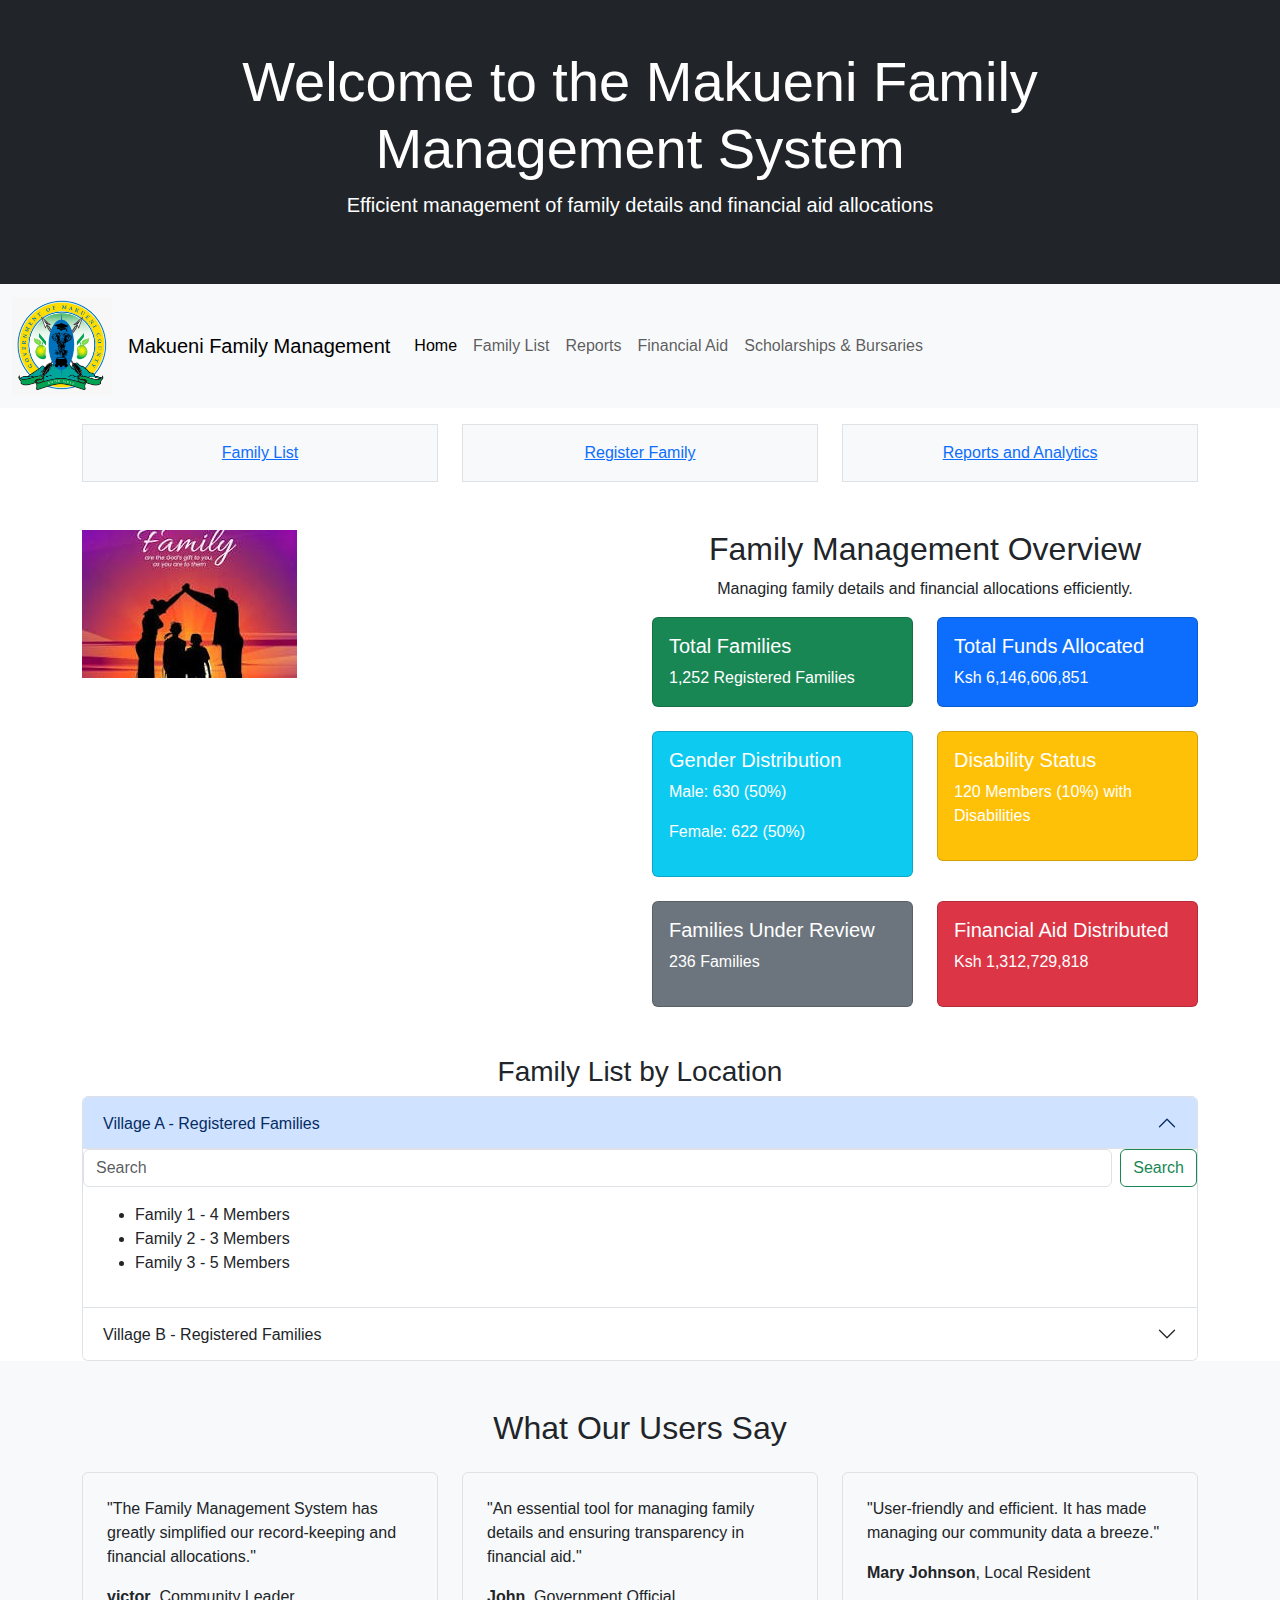
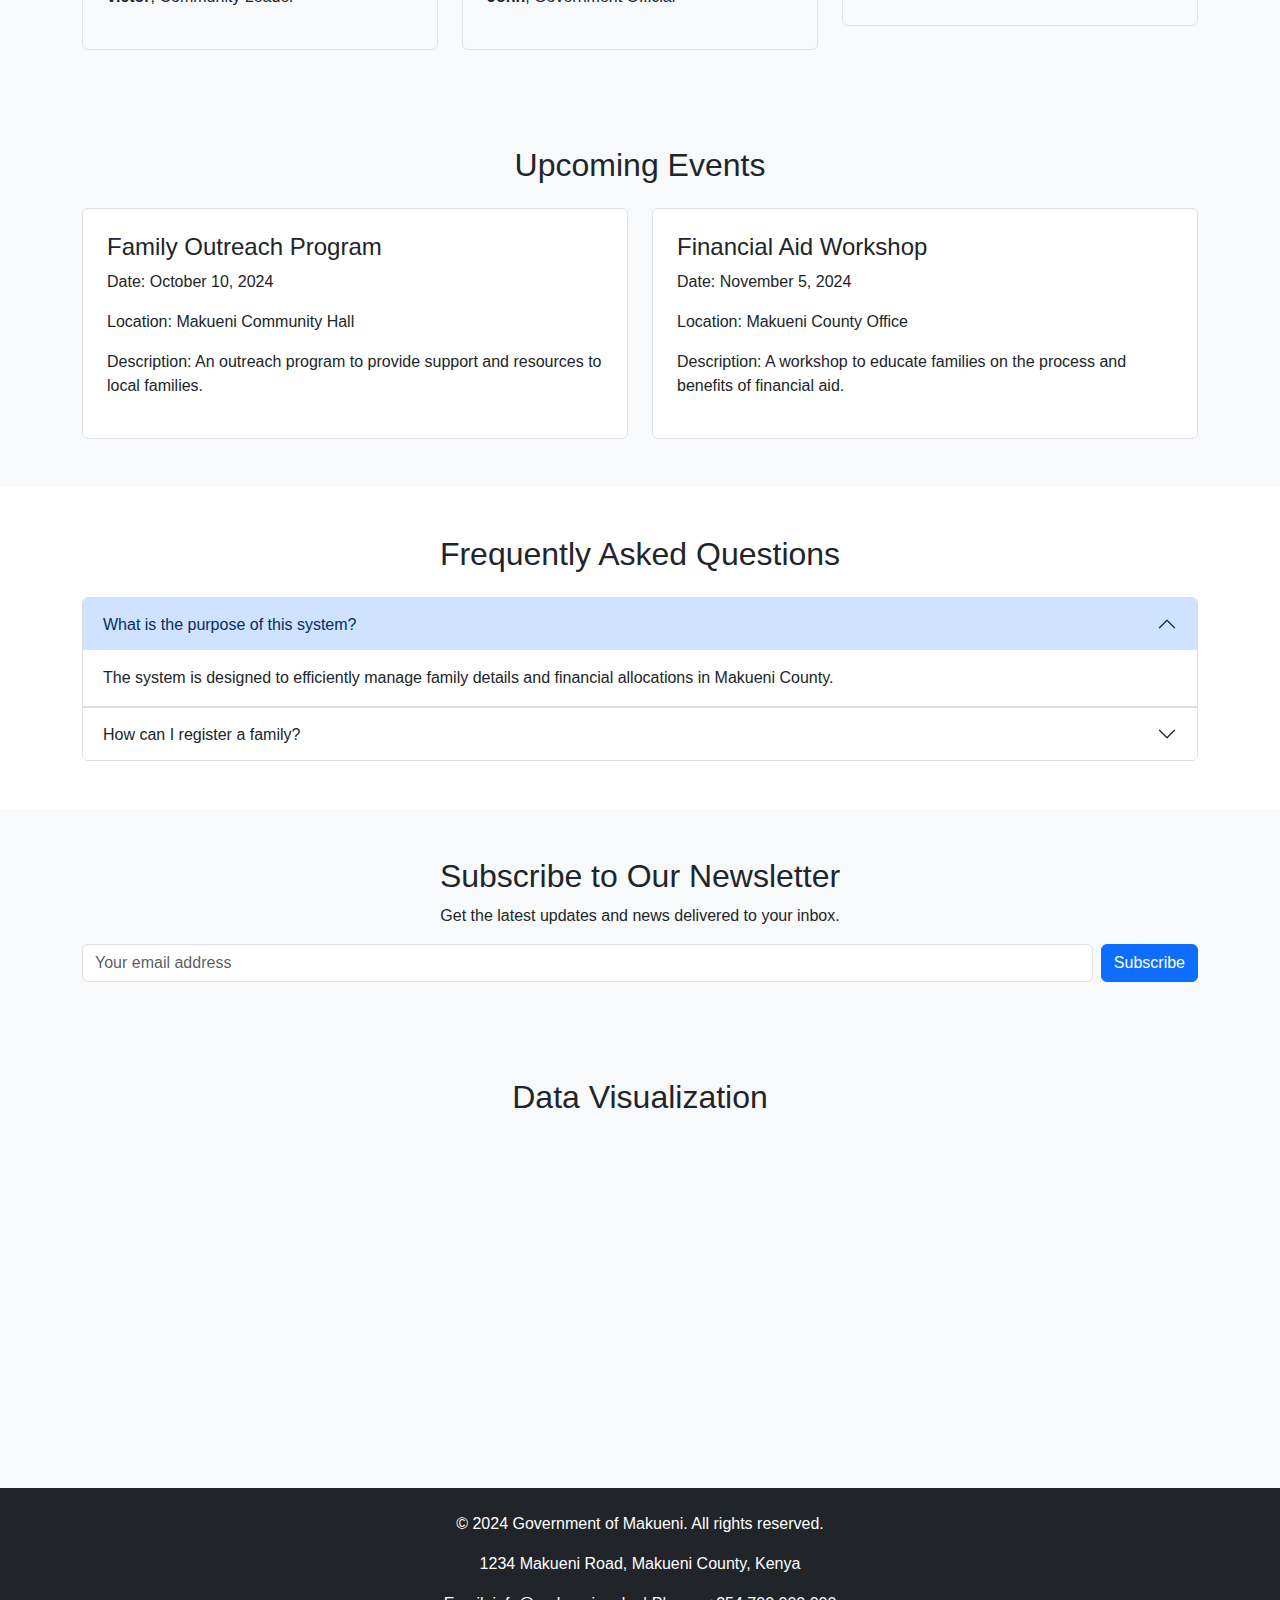
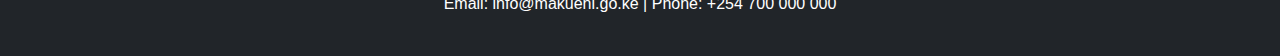
==== index.html @ 9d925bc2 "Add files via upload" ====
<!doctype html>
<html lang="en">
<head>
    <meta charset="UTF-8">
    <title>Government of Makueni - Family Management System</title>
    <meta name="viewport" content="width=device-width, initial-scale=1.0">
    <meta name="author" content="Government of Makueni">
    <meta name="keywords" content="family management, financial status, Makueni government, gender, disability">
    <link rel="shortcut icon" href="images/favicon.ico" type="image/vnd.microsoft.icon">    
    <link href="https://cdn.jsdelivr.net/npm/bootstrap@5.1.3/dist/css/bootstrap.min.css" rel="stylesheet">    
    <script src="https://cdn.jsdelivr.net/npm/bootstrap@5.1.3/dist/js/bootstrap.bundle.min.js"></script>
    <link rel="stylesheet" href="css/style.css">
</head>
<body>

<div id="app">
    <!-- Hero Section -->
    <section class="hero bg-dark text-white text-center py-5" style="background-image: url('imgs/hero-bg.jpg'); background-size: cover; background-position: center;">
        <div class="container">
            <h1 class="display-4">Welcome to the Makueni Family Management System</h1>
            <p class="lead">Efficient management of family details and financial aid allocations</p>
        </div>
    </section>

    <!-- Navbar -->
    <nav class="navbar navbar-expand-lg navbar-light bg-light">
        <div class="container-fluid">
            <a class="navbar-brand" href="#">
                <img src="imgs/government.jpeg" width="100" height="" alt="">
            </a>
            <a class="navbar-brand" href="#">Makueni Family Management</a>
            <button class="navbar-toggler" type="button" data-bs-toggle="collapse" data-bs-target="#navbarNav" aria-controls="navbarNav" aria-expanded="false" aria-label="Toggle navigation">
                <span class="navbar-toggler-icon"></span>
            </button>
            <div class="collapse navbar-collapse" id="navbarNav">
                <ul class="navbar-nav">
                    <li class="nav-item">
                        <a class="nav-link active" href="#">Home</a>
                    </li>
                    <li class="nav-item">
                        <a class="nav-link" href="#">Family List</a>
                    </li>
                    <li class="nav-item">
                        <a class="nav-link" href="#">Reports</a>
                    </li>
                    <li class="nav-item">
                        <a class="nav-link" href="#">Financial Aid</a>
                    </li>
                    <li class="nav-item">
                        <a class="nav-link" href="Bursaries.html">Scholarships & Bursaries</a>
                    </li>
                    
                </ul>
            </div>
        </div>
    </nav>

    <!-- Main Content -->
    <div class="container mt-3">
        <div class="row text-center">
            <div class="col-md-4">
                <div class="p-3 border bg-light">
                    <a href="family-list.html">Family List</a>
                </div>
            </div>
            <div class="col-md-4">
                <div class="p-3 border bg-light">
                    <a href="add-family.html">Register Family</a>
                </div>
            </div>
            <div class="col-md-4">
                <div class="p-3 border bg-light">
                    <a href="reports.html">Reports and Analytics</a>
                </div>
            </div>
        </div>
    </div>

    <!-- Family Stats Section -->
    <section class="mt-5">
        <div class="container" data-aos="fade-up">
            <div class="row content">
                <div class="col-lg-6" data-aos="fade-right">
                    <img src="imgs/family.jpeg" class="img-fluid" alt="Family Management">
                </div>
                <div class="col-lg-6 pt-4 pt-lg-0" data-aos="fade-left">
                    <h2 class="text-center">Family Management Overview</h2>
                    <p class="text-center">Managing family details and financial allocations efficiently.</p>
                  
                    <div class="row">
                        <div class="col-md-6">
                            <div class="card bg-success text-white">
                                <div class="card-body">
                                    <h5 class="card-title">Total Families</h5>
                                    <p class="card-text">1,252 Registered Families</p>
                                </div>
                            </div>
                        </div>
                        <div class="col-md-6">
                            <div class="card bg-primary text-white">
                                <div class="card-body">
                                    <h5 class="card-title">Total Funds Allocated</h5>
                                    <p class="card-text">Ksh 6,146,606,851</p>
                                </div>
                            </div>
                        </div>
                  
                        <!-- Gender Distribution -->
                        <div class="col-md-6 mt-4">
                            <div class="card bg-info text-white">
                                <div class="card-body">
                                    <h5 class="card-title">Gender Distribution</h5>
                                    <p>Male: 630 (50%)</p>
                                    <p>Female: 622 (50%)</p>
                                </div>
                            </div>
                        </div>

                        <!-- Disability Status -->
                        <div class="col-md-6 mt-4">
                            <div class="card bg-warning text-white">
                                <div class="card-body">
                                    <h5 class="card-title">Disability Status</h5>
                                    <p>120 Members (10%) with Disabilities</p>
                                </div>
                            </div>
                        </div>

                        <!-- Financial Aid Summary -->
                        <div class="col-md-6 mt-4">
                            <div class="card bg-secondary text-white">
                                <div class="card-body">
                                    <h5 class="card-title">Families Under Review</h5>
                                    <p>236 Families</p>
                                </div>
                            </div>
                        </div>

                        <div class="col-md-6 mt-4">
                            <div class="card bg-danger text-white">
                                <div class="card-body">
                                    <h5 class="card-title">Financial Aid Distributed</h5>
                                    <p>Ksh 1,312,729,818</p>
                                </div>
                            </div>
                        </div>
                    </div>

                </div>
            </div>
        </div>
    </section>

    <!-- Location-Specific Family Divisions -->
    <section class="mt-5">
        <div class="container">
            <h3 class="text-center">Family List by Location</h3>
            <div class="accordion" id="familyLocations">
                <div class="accordion-item">
                    <h2 class="accordion-header" id="village1">
                        <button class="accordion-button" type="button" data-bs-toggle="collapse" data-bs-target="#collapseVillage1" aria-expanded="true" aria-controls="collapseVillage1">
                            Village A - Registered Families
                        </button>
                    </h2>
                    <form class="d-flex">
                        <input class="form-control me-2" type="search" placeholder="Search" aria-label="Search">
                        <button class="btn btn-outline-success" type="submit">Search</button>
                    </form>
                    <div id="collapseVillage1" class="accordion-collapse collapse show" aria-labelledby="village1" data-bs-parent="#familyLocations">
                        <div class="accordion-body">
                            <ul>
                                <li>Family 1 - 4 Members</li>
                                <li>Family 2 - 3 Members</li>
                                <li>Family 3 - 5 Members</li>
                            </ul>
                        </div>
                    </div>
                </div>
                <div class="accordion-item">
                    <h2 class="accordion-header" id="village2">
                        <button class="accordion-button collapsed" type="button" data-bs-toggle="collapse" data-bs-target="#collapseVillage2" aria-expanded="false" aria-controls="collapseVillage2">
                            Village B - Registered Families
                        </button>
                    </h2>
                    <div id="collapseVillage2" class="accordion-collapse collapse" aria-labelledby="village2" data-bs-parent="#familyLocations">
                        <div class="accordion-body">
                            <ul>
                                <li>Family 4 - 6 Members</li>
                                <li>Family 5 - 3 Members</li>
                                <li>Family 6 - 4 Members</li>
                            </ul>
                        </div>
                    </div>
                </div>
                <!-- More locations can be added similarly -->
            </div>
        </div>
    </section>

    <!-- Testimonials Section -->
    <section class="testimonials bg-light py-5">
        <div class="container">
            <h2 class="text-center">What Our Users Say</h2>
            <div class="row mt-4">
                <div class="col-md-4">
                    <div class="testimonial p-4 border rounded">
                        <p>"The Family Management System has greatly simplified our record-keeping and financial allocations."</p>
                        <p><strong>victor</strong>, Community Leader</p>
                    </div>
                </div>
                <div class="col-md-4">
                    <div class="testimonial p-4 border rounded">
                        <p>"An essential tool for managing family details and ensuring transparency in financial aid."</p>
                        <p><strong>John</strong>, Government Official</p>
                    </div>
                </div>
                <div class="col-md-4">
                    <div class="testimonial p-4 border rounded">
                        <p>"User-friendly and efficient. It has made managing our community data a breeze."</p>
                        <p><strong>Mary Johnson</strong>, Local Resident</p>
                    </div>
                </div>
            </div>
        </div>
    </section>

    <!-- Upcoming Events Section -->
    <section class="events bg-light py-5">
        <div class="container">
            <h2 class="text-center">Upcoming Events</h2>
            <div class="row mt-4">
                <div class="col-md-6">
                    <div class="event p-4 border rounded">
                        <h4>Family Outreach Program</h4>
                        <p>Date: October 10, 2024</p>
                        <p>Location: Makueni Community Hall</p>
                        <p>Description: An outreach program to provide support and resources to local families.</p>
                    </div>
                </div>
                <div class="col-md-6">
                    <div class="event p-4 border rounded">
                        <h4>Financial Aid Workshop</h4>
                        <p>Date: November 5, 2024</p>
                        <p>Location: Makueni County Office</p>
                        <p>Description: A workshop to educate families on the process and benefits of financial aid.</p>
                    </div>
                </div>
            </div>
        </div>
    </section>

    

    <!-- FAQs Section -->
    <section class="faqs py-5">
        <div class="container">
            <h2 class="text-center">Frequently Asked Questions</h2>
            <div class="accordion mt-4" id="faqsAccordion">
                <div class="accordion-item">
                    <h2 class="accordion-header" id="faq1">
                        <button class="accordion-button" type="button" data-bs-toggle="collapse" data-bs-target="#collapseFaq1" aria-expanded="true" aria-controls="collapseFaq1">
                            What is the purpose of this system?
                        </button>
                    </h2>
                    <div id="collapseFaq1" class="accordion-collapse collapse show" aria-labelledby="faq1" data-bs-parent="#faqsAccordion">
                        <div class="accordion-body">
                            The system is designed to efficiently manage family details and financial allocations in Makueni County.
                        </div>
                    </div>
                </div>
                <div class="accordion-item">
                    <h2 class="accordion-header" id="faq2">
                        <button class="accordion-button collapsed" type="button" data-bs-toggle="collapse" data-bs-target="#collapseFaq2" aria-expanded="false" aria-controls="collapseFaq2">
                            How can I register a family?
                        </button>
                    </h2>
                    <div id="collapseFaq2" class="accordion-collapse collapse" aria-labelledby="faq2" data-bs-parent="#faqsAccordion">
                        <div class="accordion-body">
                            You can register a family by filling out the registration form available on the "Register Family" page.
                        </div>
                    </div>
                </div>
                <!-- More FAQs can be added similarly -->
            </div>
        </div>
    </section>

    <!-- Newsletter Subscription Section -->
    <section class="newsletter bg-light py-5">
        <div class="container text-center">
            <h2>Subscribe to Our Newsletter</h2>
            <p>Get the latest updates and news delivered to your inbox.</p>
            <form class="d-flex justify-content-center mt-3">
                <input type="email" class="form-control me-2" placeholder="Your email address" required>
                <button class="btn btn-primary" type="submit">Subscribe</button>
            </form>
        </div>
    </section>

    <!-- Data Visualization Section -->
    <section class="data-visualization py-5">
        <div class="container">
            <h2 class="text-center">Data Visualization</h2>
            <div class="row mt-4">
                <div class="col-md-6">
                    <div id="chart1" style="height: 300px;"></div>
                    <!-- Insert a chart here using Chart.js or another library -->
                </div>
                <div class="col-md-6">
                    <div id="chart2" style="height: 300px;"></div>
                    <!-- Insert a chart here using Chart.js or another library -->
                </div>
            </div>
        </div>
    </section>
</div>

<!-- Footer -->
<footer class="bg-dark text-white text-center py-4">
    <div class="container">
        <p>&copy; 2024 Government of Makueni. All rights reserved.</p>
        <p>1234 Makueni Road, Makueni County, Kenya</p>
        <p>Email: info@makueni.go.ke | Phone: +254 700 000 000</p>
    </div>
</footer>

</body>
</html>
---- css/style.css ----
/* Add all your styles here */
/* Global Styles */
body {
    font-family: Arial, sans-serif;
}

/* Hero Section */
.hero {
    color: white;
    padding: 5rem 0;
}

/* Testimonials Section */
.testimonial {
    background: #f8f9fa;
    border: 1px solid #ddd;
}

/* Upcoming Events Section */
.events .event {
    background: #fff;
    border: 1px solid #ddd;
}

/* FAQs Section */
.faqs .accordion-item {
    border: 1px solid #ddd;
}

/* Newsletter Subscription Section */
.newsletter {
    background: #f8f9fa;
    padding: 2rem 0;
}

/* Data Visualization Section */
.data-visualization {
    background: #f8f9fa;
    padding: 2rem 0;
}


        .chart-container {
            position: relative;
            height: 300px;
            width: 100%;
        }
        .chart-container .chart {
            height: 100%;
            width: 100%;
        }
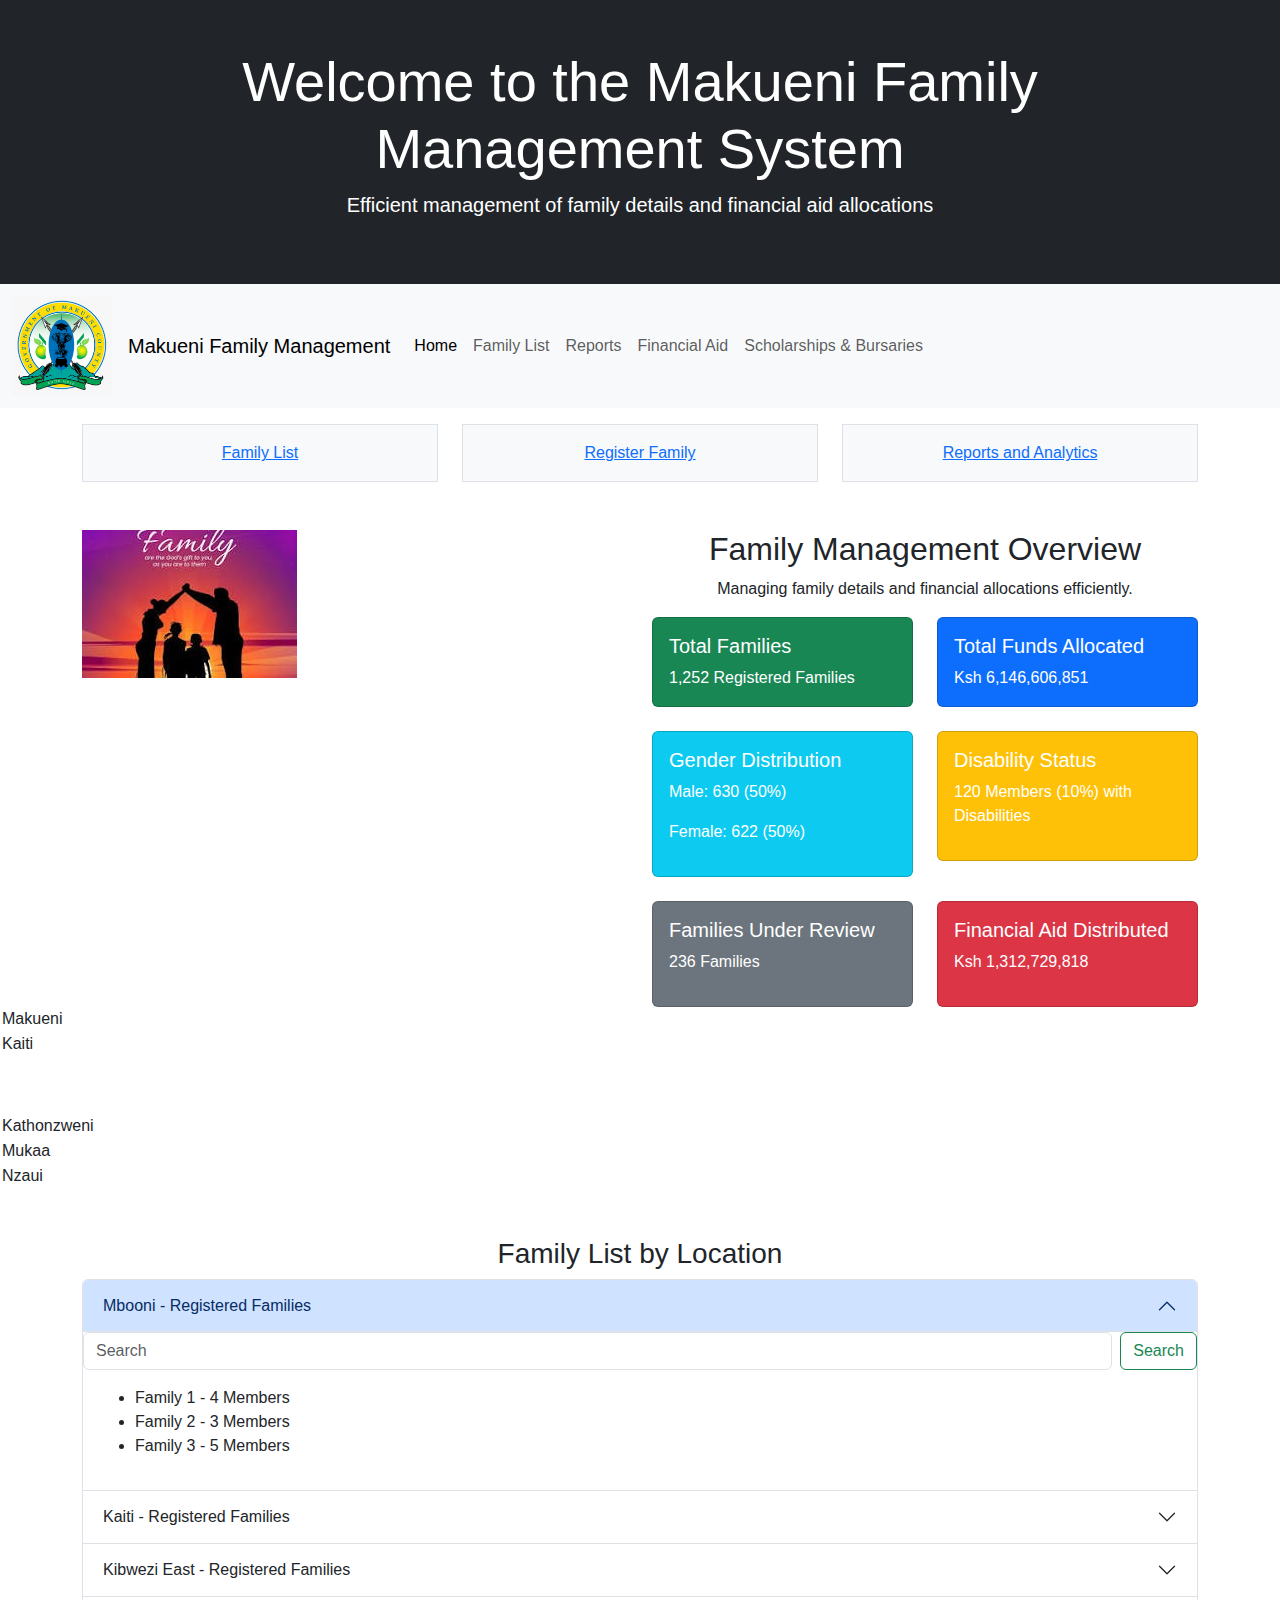
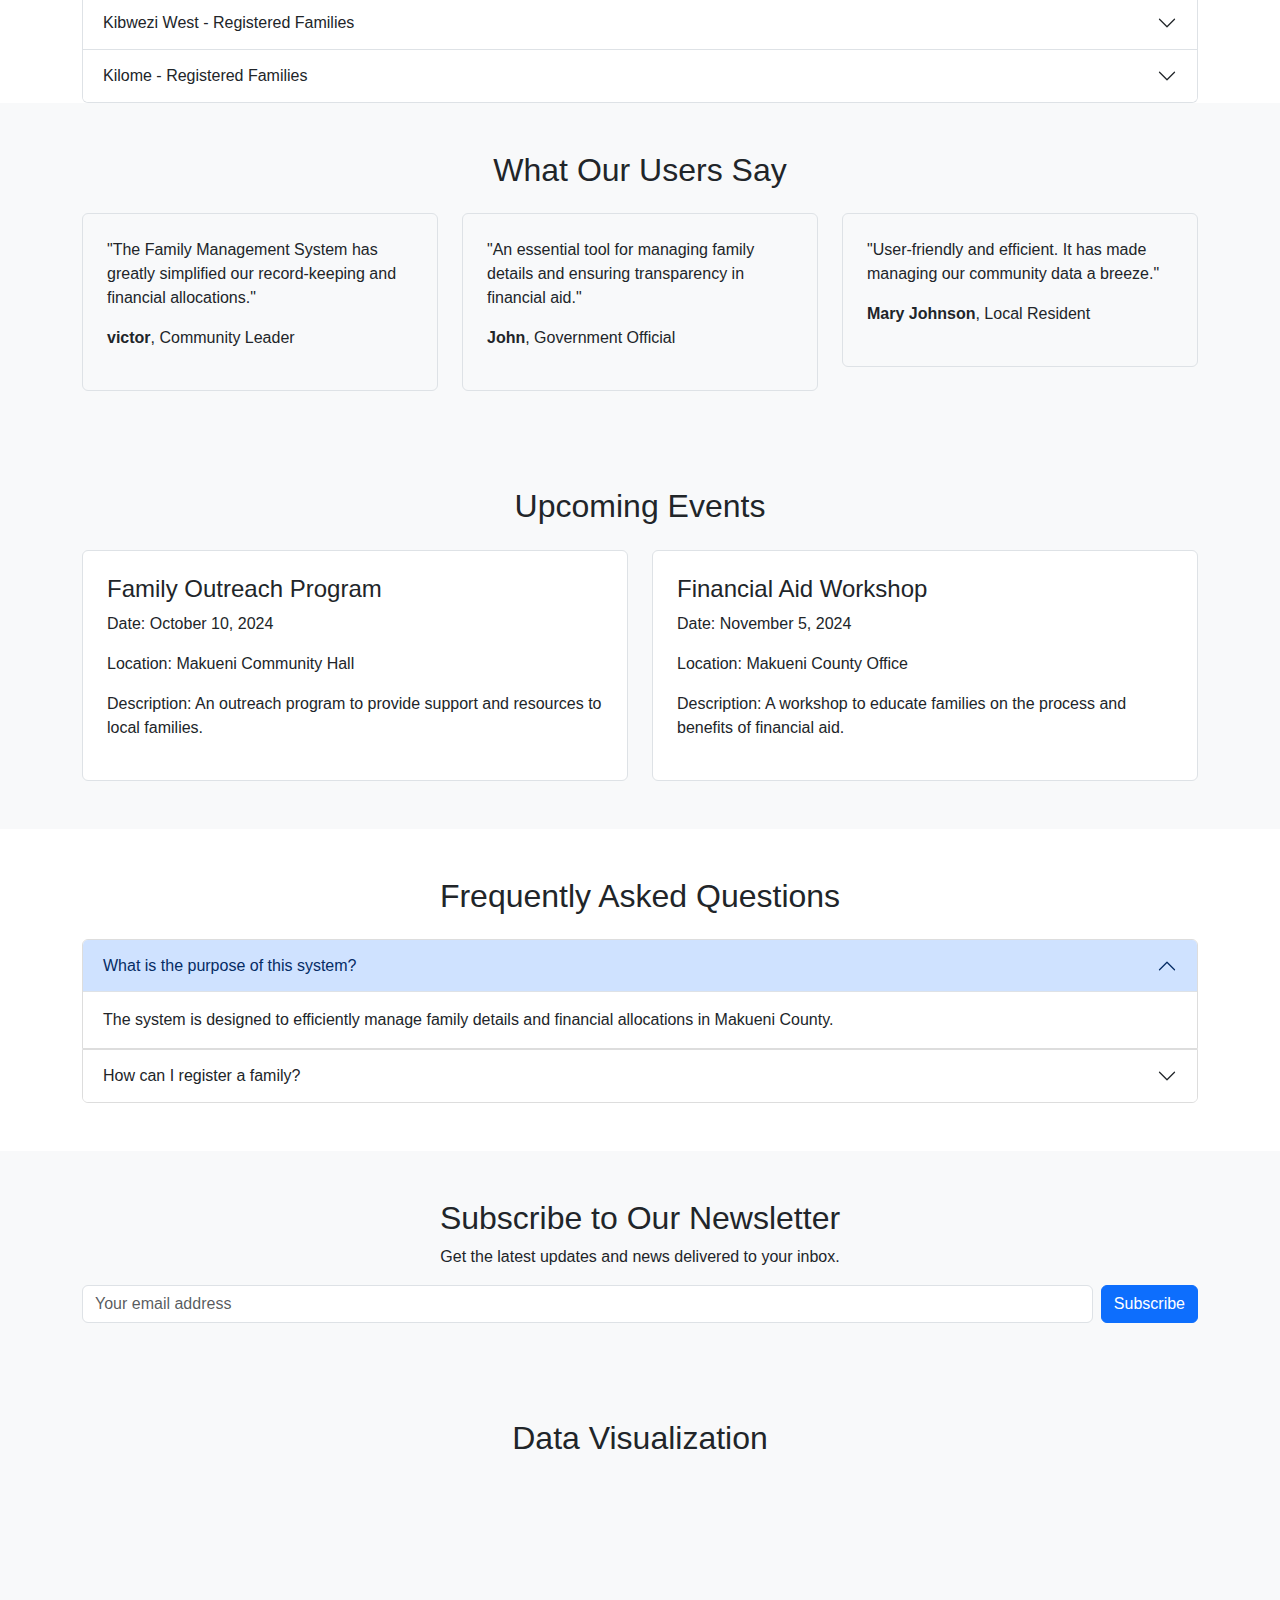
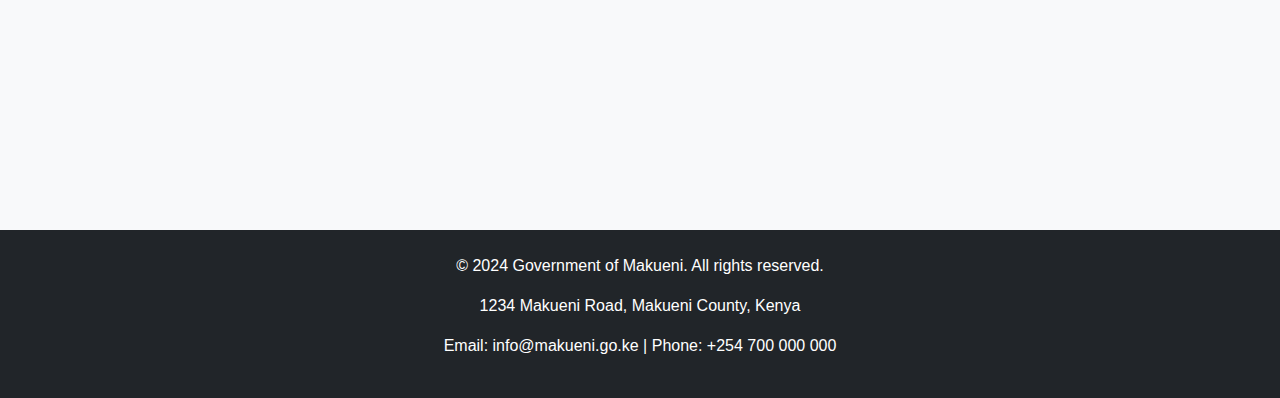
==== commit e17ab369: "Update index.html" ====
--- a/index.html
+++ b/index.html
@@ -150,6 +150,15 @@
             </div>
         </div>
     </section>
+    <option>Makueni</option>
+                            
+                            <option>Kaiti</option>
+                            <option></option>
+                            <option></option>
+                            <option></option>
+                            <option>Kathonzweni</option>
+                            <option>Mukaa</option>
+                            <option>Nzaui</option>
 
     <!-- Location-Specific Family Divisions -->
     <section class="mt-5">
@@ -159,7 +168,7 @@
                 <div class="accordion-item">
                     <h2 class="accordion-header" id="village1">
                         <button class="accordion-button" type="button" data-bs-toggle="collapse" data-bs-target="#collapseVillage1" aria-expanded="true" aria-controls="collapseVillage1">
-                            Village A - Registered Families
+                            Mbooni - Registered Families
                         </button>
                     </h2>
                     <form class="d-flex">
@@ -179,7 +188,7 @@
                 <div class="accordion-item">
                     <h2 class="accordion-header" id="village2">
                         <button class="accordion-button collapsed" type="button" data-bs-toggle="collapse" data-bs-target="#collapseVillage2" aria-expanded="false" aria-controls="collapseVillage2">
-                            Village B - Registered Families
+                            Kaiti - Registered Families
                         </button>
                     </h2>
                     <div id="collapseVillage2" class="accordion-collapse collapse" aria-labelledby="village2" data-bs-parent="#familyLocations">
@@ -193,6 +202,54 @@
                     </div>
                 </div>
                 <!-- More locations can be added similarly -->
+                 <div class="accordion-item">
+                    <h2 class="accordion-header" id="village2">
+                        <button class="accordion-button collapsed" type="button" data-bs-toggle="collapse" data-bs-target="#collapseVillage2" aria-expanded="false" aria-controls="collapseVillage2">
+                            Kibwezi East - Registered Families
+                        </button>
+                    </h2>
+                    <div id="collapseVillage2" class="accordion-collapse collapse" aria-labelledby="village2" data-bs-parent="#familyLocations">
+                        <div class="accordion-body">
+                            <ul>
+                                <li>Family 4 - 6 Members</li>
+                                <li>Family 5 - 3 Members</li>
+                                <li>Family 6 - 4 Members</li>
+                            </ul>
+                        </div>
+                    </div>
+                </div>
+                 <div class="accordion-item">
+                    <h2 class="accordion-header" id="village2">
+                        <button class="accordion-button collapsed" type="button" data-bs-toggle="collapse" data-bs-target="#collapseVillage2" aria-expanded="false" aria-controls="collapseVillage2">
+                            Kibwezi West - Registered Families
+                        </button>
+                    </h2>
+                    <div id="collapseVillage2" class="accordion-collapse collapse" aria-labelledby="village2" data-bs-parent="#familyLocations">
+                        <div class="accordion-body">
+                            <ul>
+                                <li>Family 4 - 6 Members</li>
+                                <li>Family 5 - 3 Members</li>
+                                <li>Family 6 - 4 Members</li>
+                            </ul>
+                        </div>
+                    </div>
+                </div>
+                 <div class="accordion-item">
+                    <h2 class="accordion-header" id="village2">
+                        <button class="accordion-button collapsed" type="button" data-bs-toggle="collapse" data-bs-target="#collapseVillage2" aria-expanded="false" aria-controls="collapseVillage2">
+                            Kilome - Registered Families
+                        </button>
+                    </h2>
+                    <div id="collapseVillage2" class="accordion-collapse collapse" aria-labelledby="village2" data-bs-parent="#familyLocations">
+                        <div class="accordion-body">
+                            <ul>
+                                <li>Family 4 - 6 Members</li>
+                                <li>Family 5 - 3 Members</li>
+                                <li>Family 6 - 4 Members</li>
+                            </ul>
+                        </div>
+                    </div>
+                </div>
             </div>
         </div>
     </section>
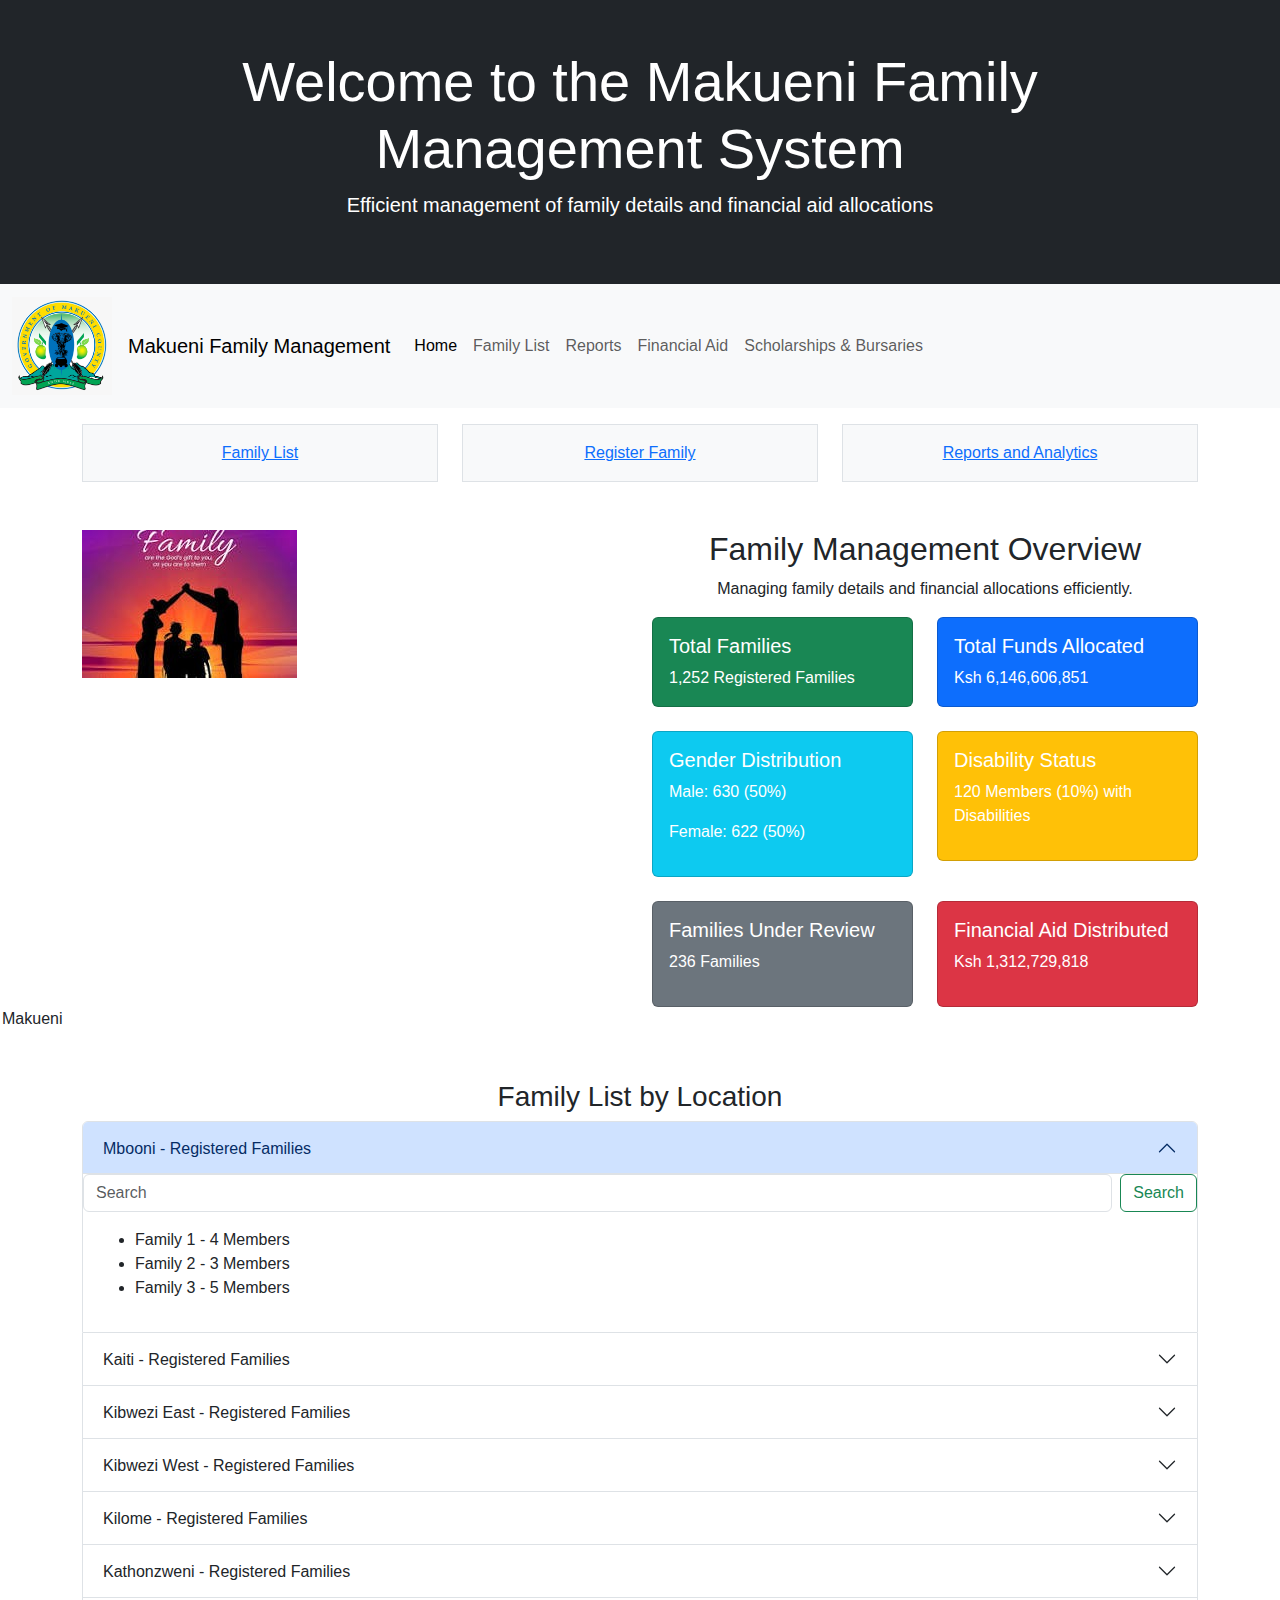
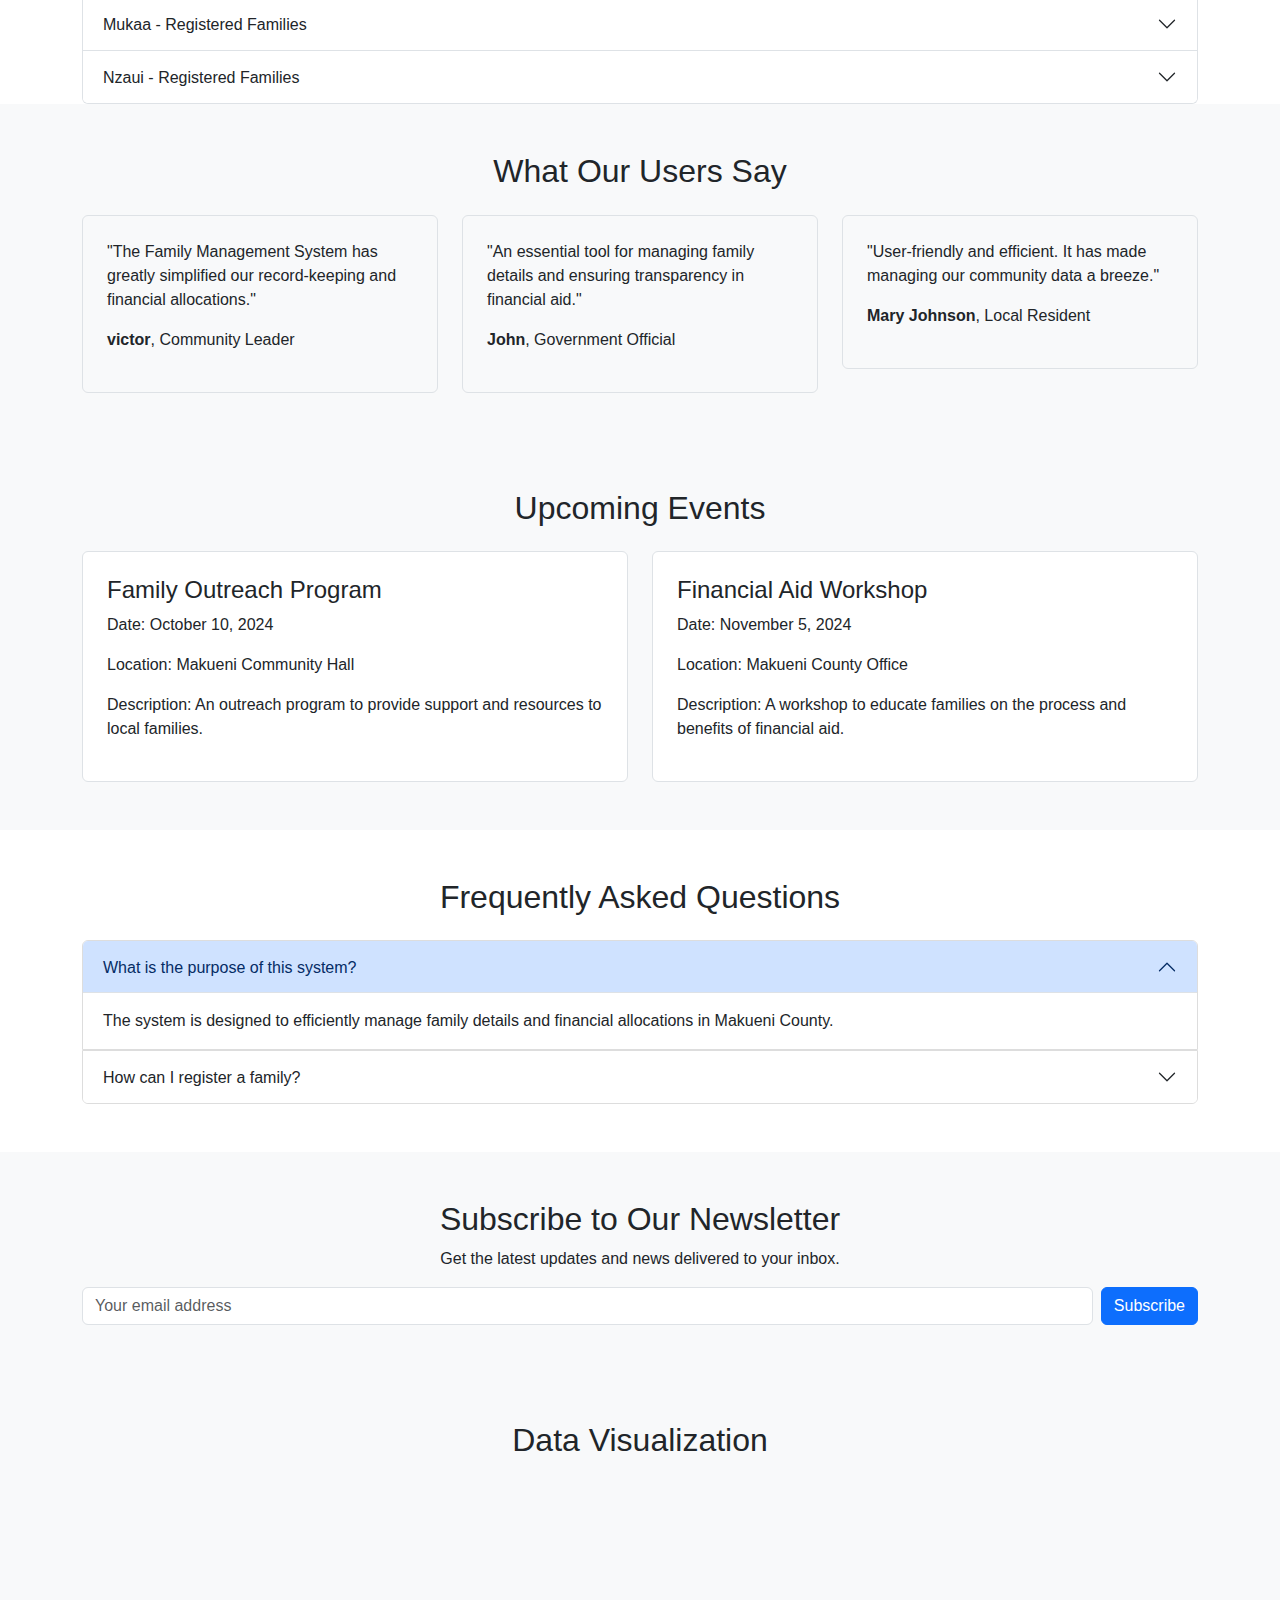
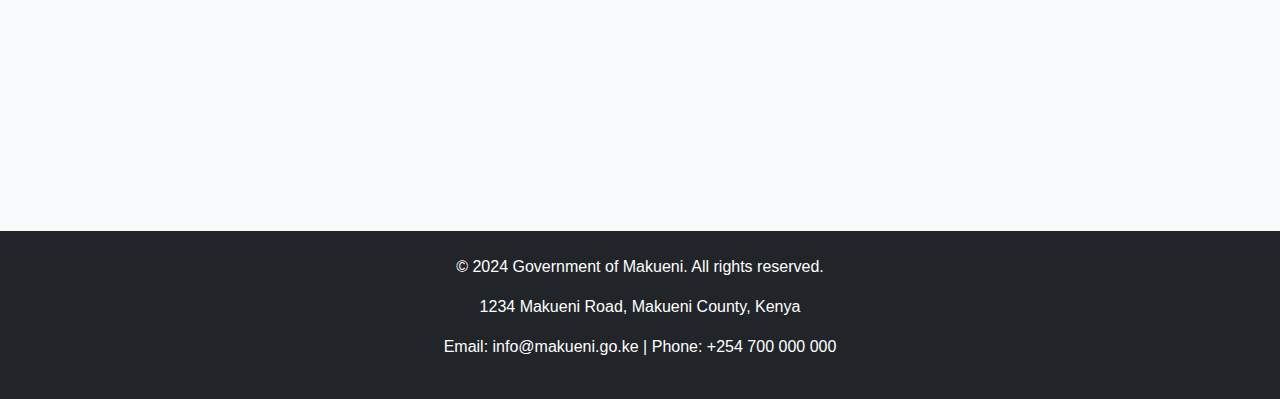
==== commit 331bcc97: "Update index.html" ====
--- a/index.html
+++ b/index.html
@@ -152,13 +152,7 @@
     </section>
     <option>Makueni</option>
                             
-                            <option>Kaiti</option>
-                            <option></option>
-                            <option></option>
-                            <option></option>
-                            <option>Kathonzweni</option>
-                            <option>Mukaa</option>
-                            <option>Nzaui</option>
+                          
 
     <!-- Location-Specific Family Divisions -->
     <section class="mt-5">
@@ -238,6 +232,54 @@
                     <h2 class="accordion-header" id="village2">
                         <button class="accordion-button collapsed" type="button" data-bs-toggle="collapse" data-bs-target="#collapseVillage2" aria-expanded="false" aria-controls="collapseVillage2">
                             Kilome - Registered Families
+                        </button>
+                    </h2>
+                    <div id="collapseVillage2" class="accordion-collapse collapse" aria-labelledby="village2" data-bs-parent="#familyLocations">
+                        <div class="accordion-body">
+                            <ul>
+                                <li>Family 4 - 6 Members</li>
+                                <li>Family 5 - 3 Members</li>
+                                <li>Family 6 - 4 Members</li>
+                            </ul>
+                        </div>
+                    </div>
+                </div>
+                <div class="accordion-item">
+                    <h2 class="accordion-header" id="village2">
+                        <button class="accordion-button collapsed" type="button" data-bs-toggle="collapse" data-bs-target="#collapseVillage2" aria-expanded="false" aria-controls="collapseVillage2">
+                            Kathonzweni - Registered Families
+                        </button>
+                    </h2>
+                    <div id="collapseVillage2" class="accordion-collapse collapse" aria-labelledby="village2" data-bs-parent="#familyLocations">
+                        <div class="accordion-body">
+                            <ul>
+                                <li>Family 4 - 6 Members</li>
+                                <li>Family 5 - 3 Members</li>
+                                <li>Family 6 - 4 Members</li>
+                            </ul>
+                        </div>
+                    </div>
+                </div>
+                <div class="accordion-item">
+                    <h2 class="accordion-header" id="village2">
+                        <button class="accordion-button collapsed" type="button" data-bs-toggle="collapse" data-bs-target="#collapseVillage2" aria-expanded="false" aria-controls="collapseVillage2">
+                            Mukaa - Registered Families
+                        </button>
+                    </h2>
+                    <div id="collapseVillage2" class="accordion-collapse collapse" aria-labelledby="village2" data-bs-parent="#familyLocations">
+                        <div class="accordion-body">
+                            <ul>
+                                <li>Family 4 - 6 Members</li>
+                                <li>Family 5 - 3 Members</li>
+                                <li>Family 6 - 4 Members</li>
+                            </ul>
+                        </div>
+                    </div>
+                </div>
+                <div class="accordion-item">
+                    <h2 class="accordion-header" id="village2">
+                        <button class="accordion-button collapsed" type="button" data-bs-toggle="collapse" data-bs-target="#collapseVillage2" aria-expanded="false" aria-controls="collapseVillage2">
+                            Nzaui - Registered Families
                         </button>
                     </h2>
                     <div id="collapseVillage2" class="accordion-collapse collapse" aria-labelledby="village2" data-bs-parent="#familyLocations">
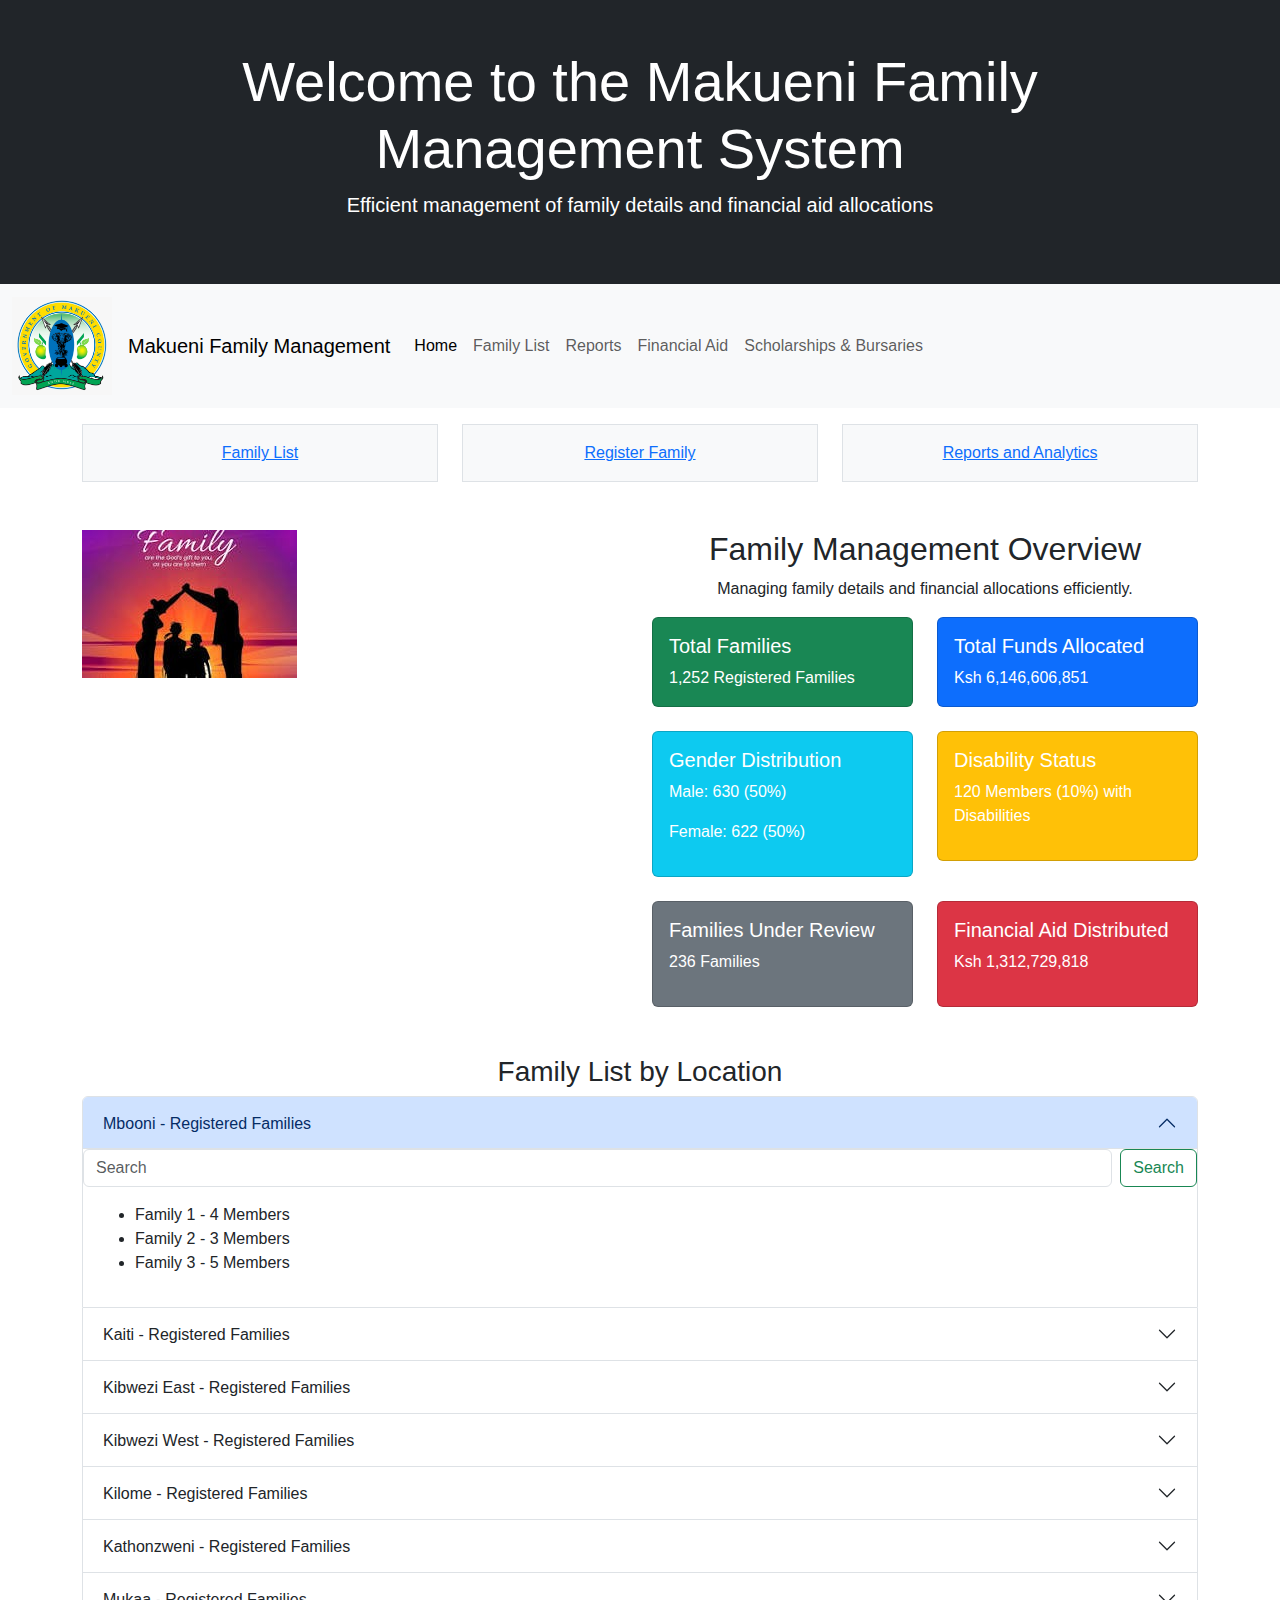
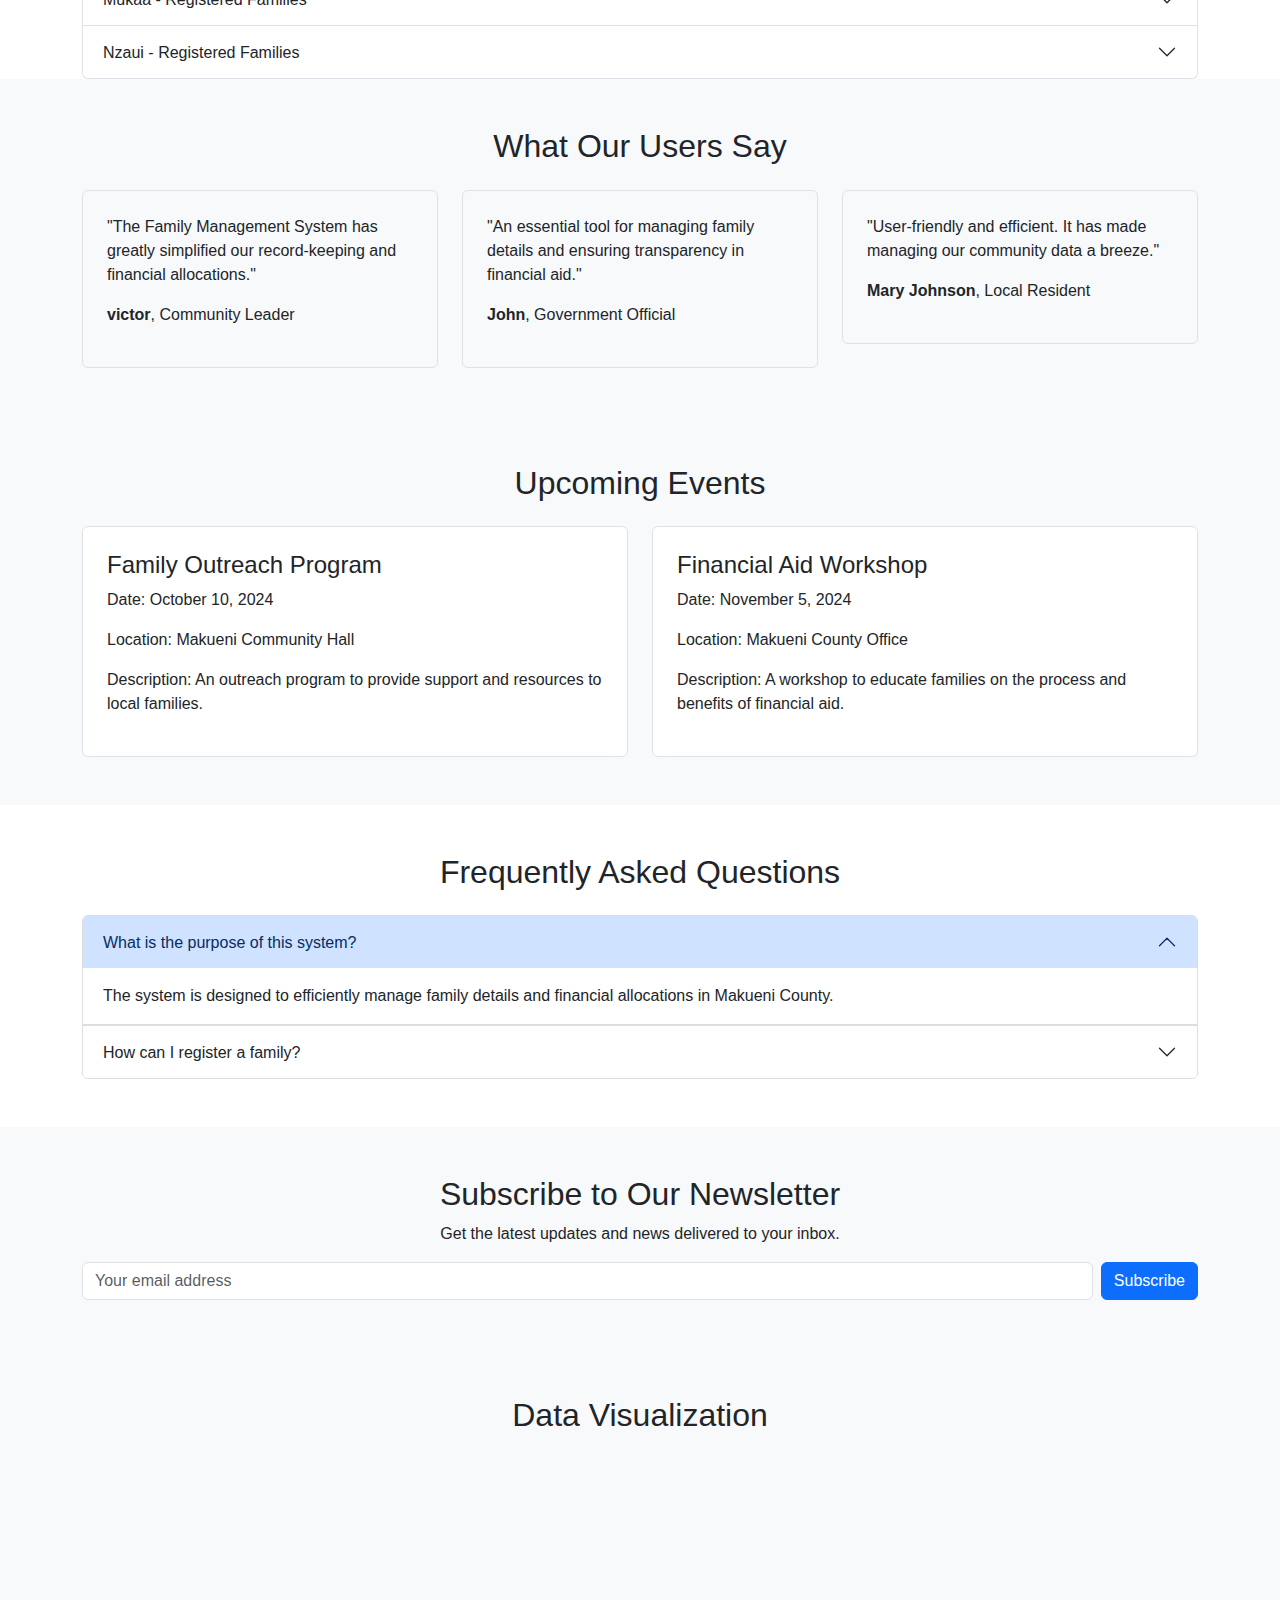
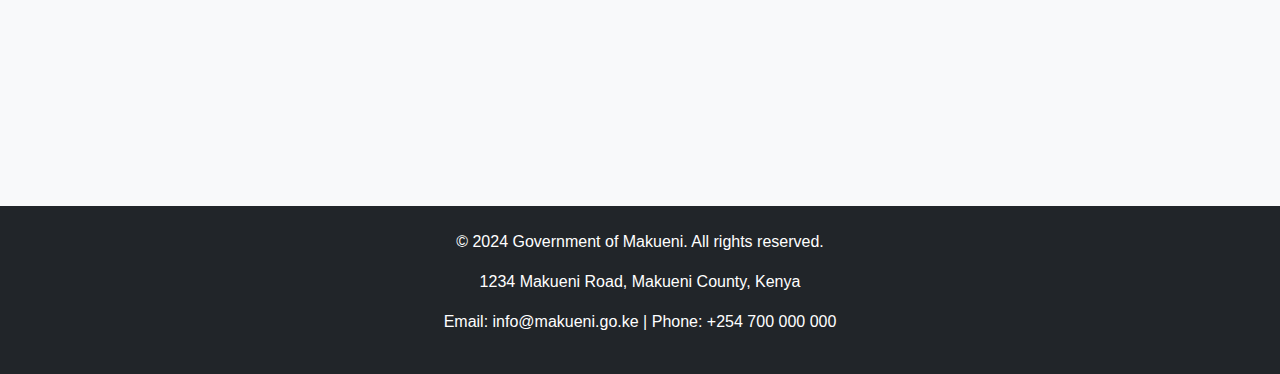
==== commit ccd8137f: "Update index.html" ====
--- a/index.html
+++ b/index.html
@@ -150,7 +150,7 @@
             </div>
         </div>
     </section>
-    <option>Makueni</option>
+   
                             
                           
 
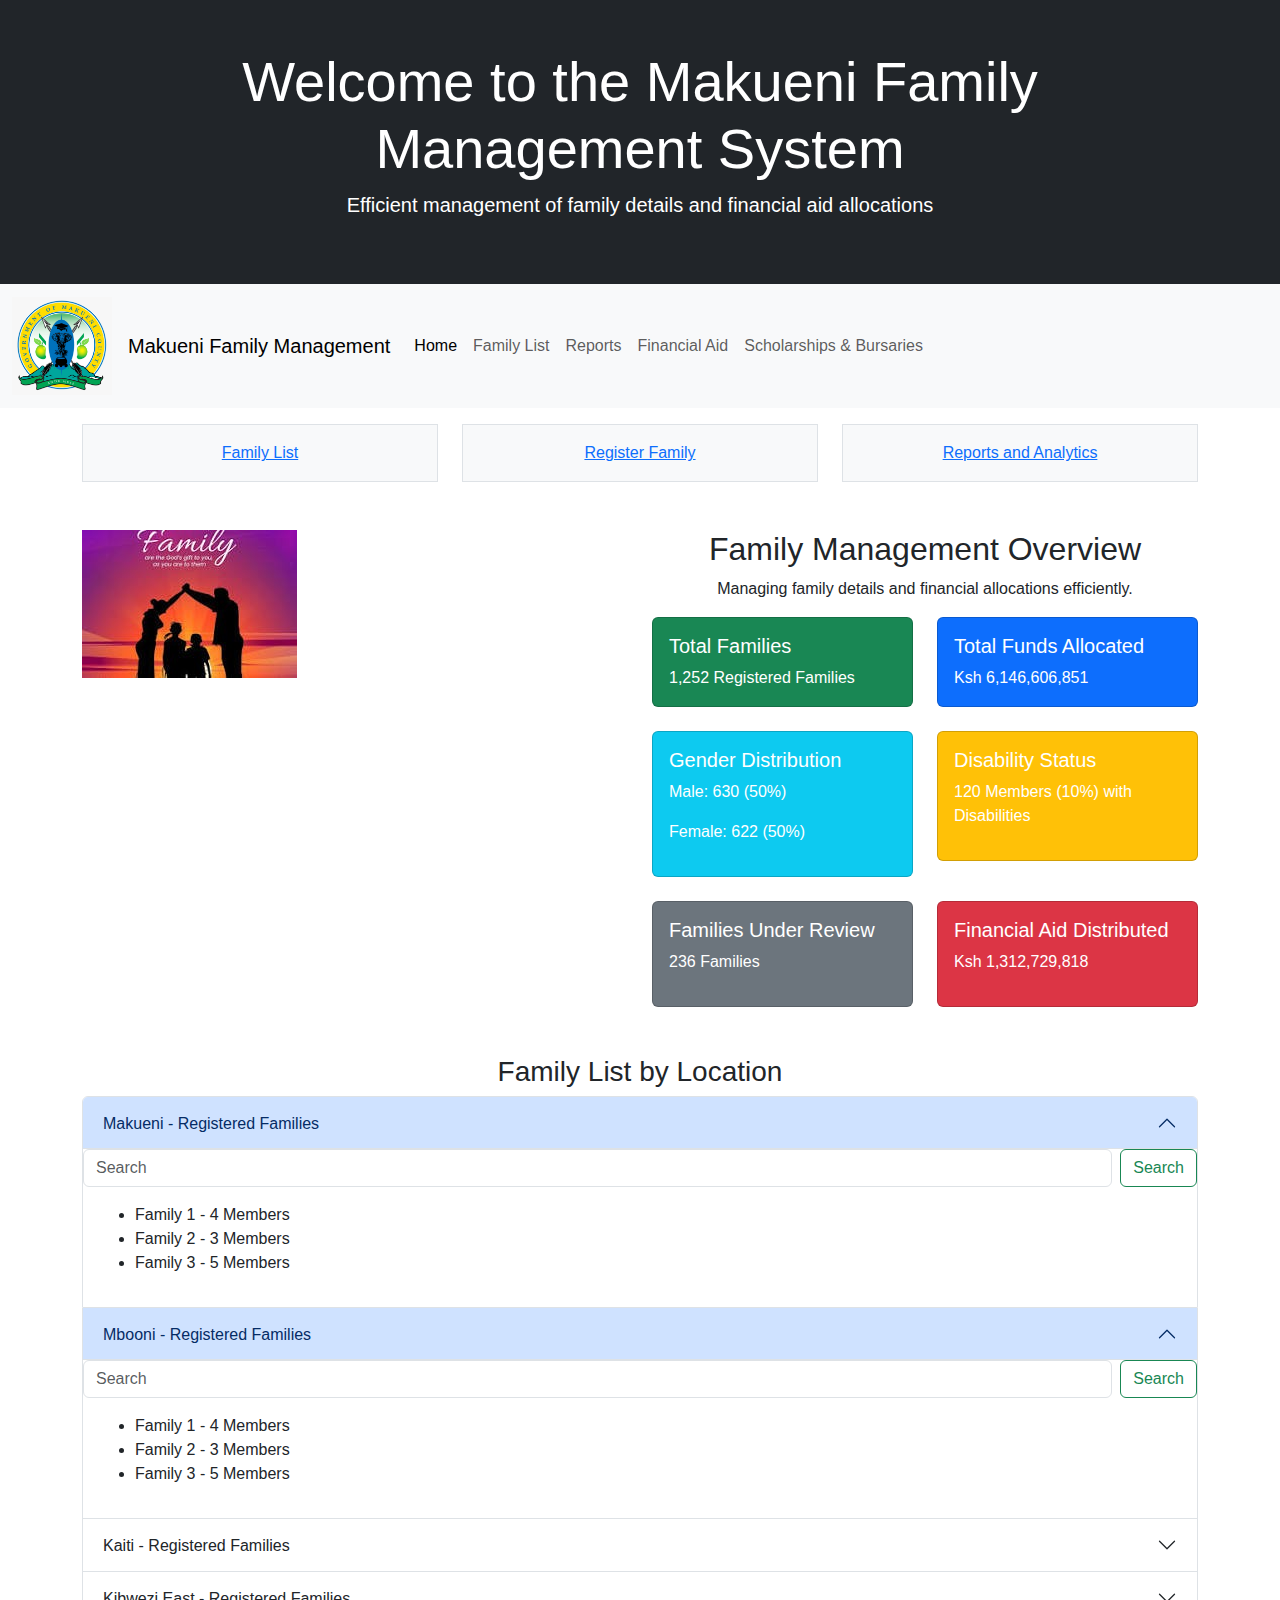
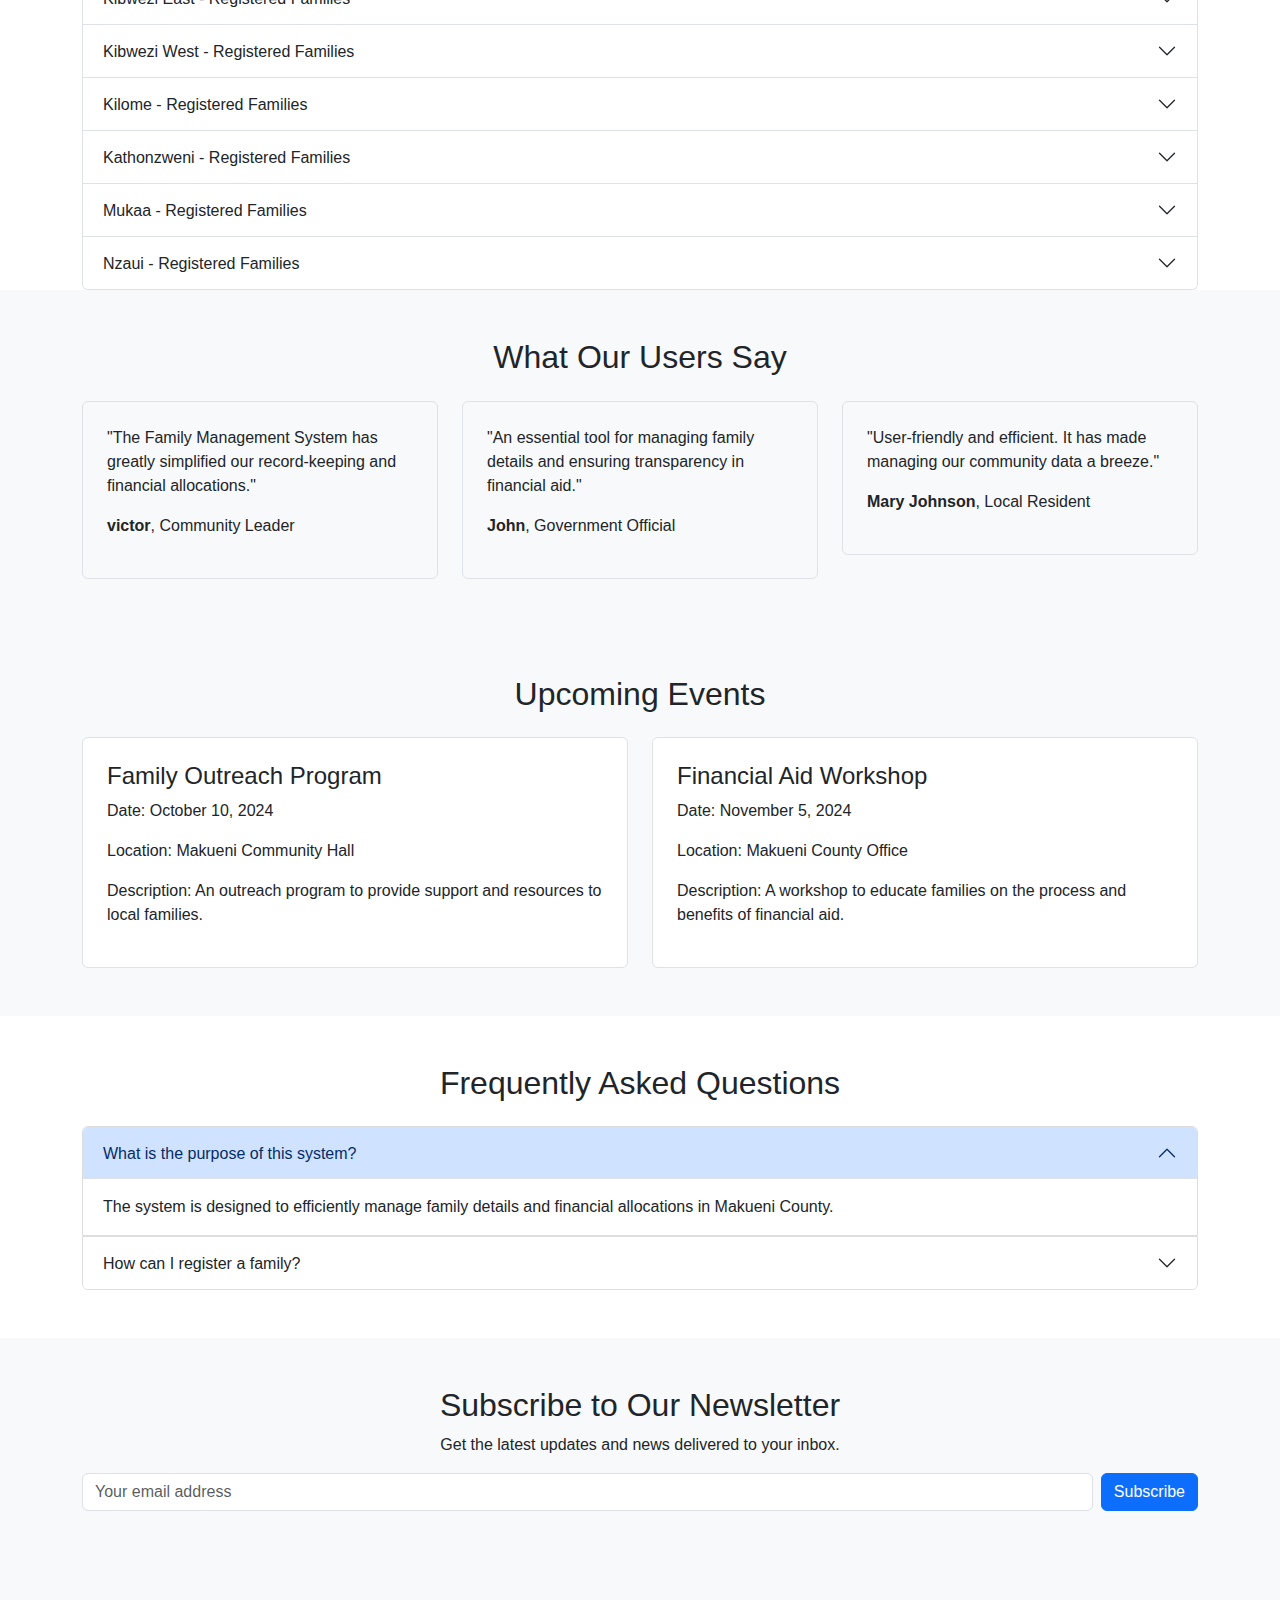
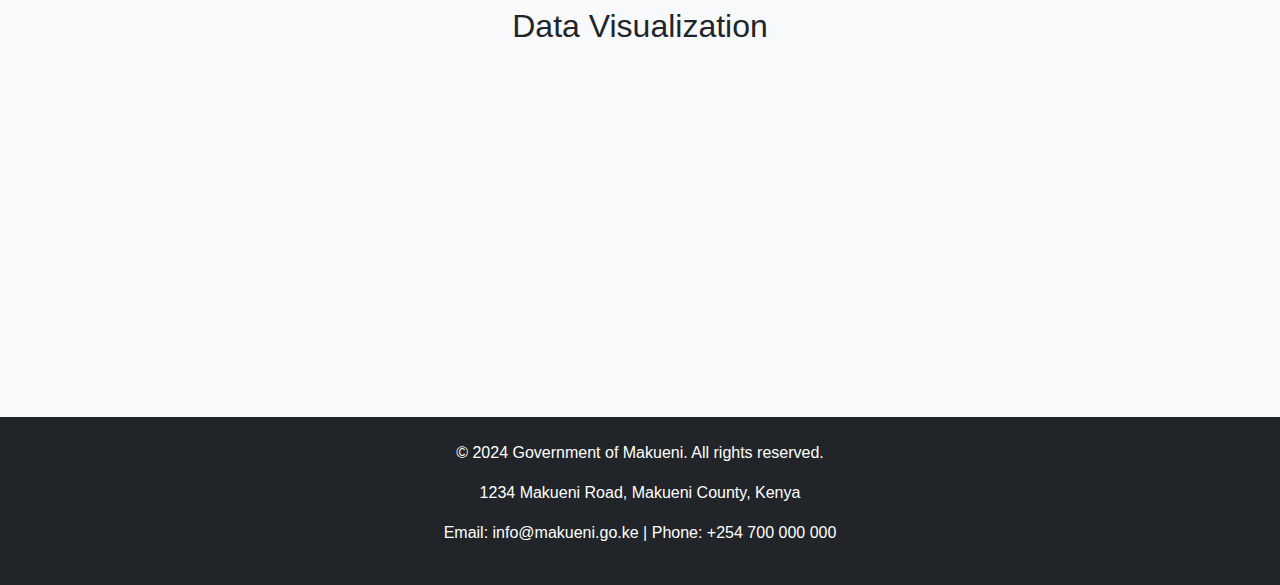
==== commit b7c37b28: "Update index.html" ====
--- a/index.html
+++ b/index.html
@@ -152,13 +152,33 @@
     </section>
    
                             
-                          
+                         
 
     <!-- Location-Specific Family Divisions -->
     <section class="mt-5">
         <div class="container">
             <h3 class="text-center">Family List by Location</h3>
             <div class="accordion" id="familyLocations">
+                <div class="accordion-item">
+                    <h2 class="accordion-header" id="village1">
+                        <button class="accordion-button" type="button" data-bs-toggle="collapse" data-bs-target="#collapseVillage1" aria-expanded="true" aria-controls="collapseVillage1">
+                            Makueni  - Registered Families
+                        </button>
+                    </h2>
+                    <form class="d-flex">
+                        <input class="form-control me-2" type="search" placeholder="Search" aria-label="Search">
+                        <button class="btn btn-outline-success" type="submit">Search</button>
+                    </form>
+                    <div id="collapseVillage1" class="accordion-collapse collapse show" aria-labelledby="village1" data-bs-parent="#familyLocations">
+                        <div class="accordion-body">
+                            <ul>
+                                <li>Family 1 - 4 Members</li>
+                                <li>Family 2 - 3 Members</li>
+                                <li>Family 3 - 5 Members</li>
+                            </ul>
+                        </div>
+                    </div>
+                </div>
                 <div class="accordion-item">
                     <h2 class="accordion-header" id="village1">
                         <button class="accordion-button" type="button" data-bs-toggle="collapse" data-bs-target="#collapseVillage1" aria-expanded="true" aria-controls="collapseVillage1">
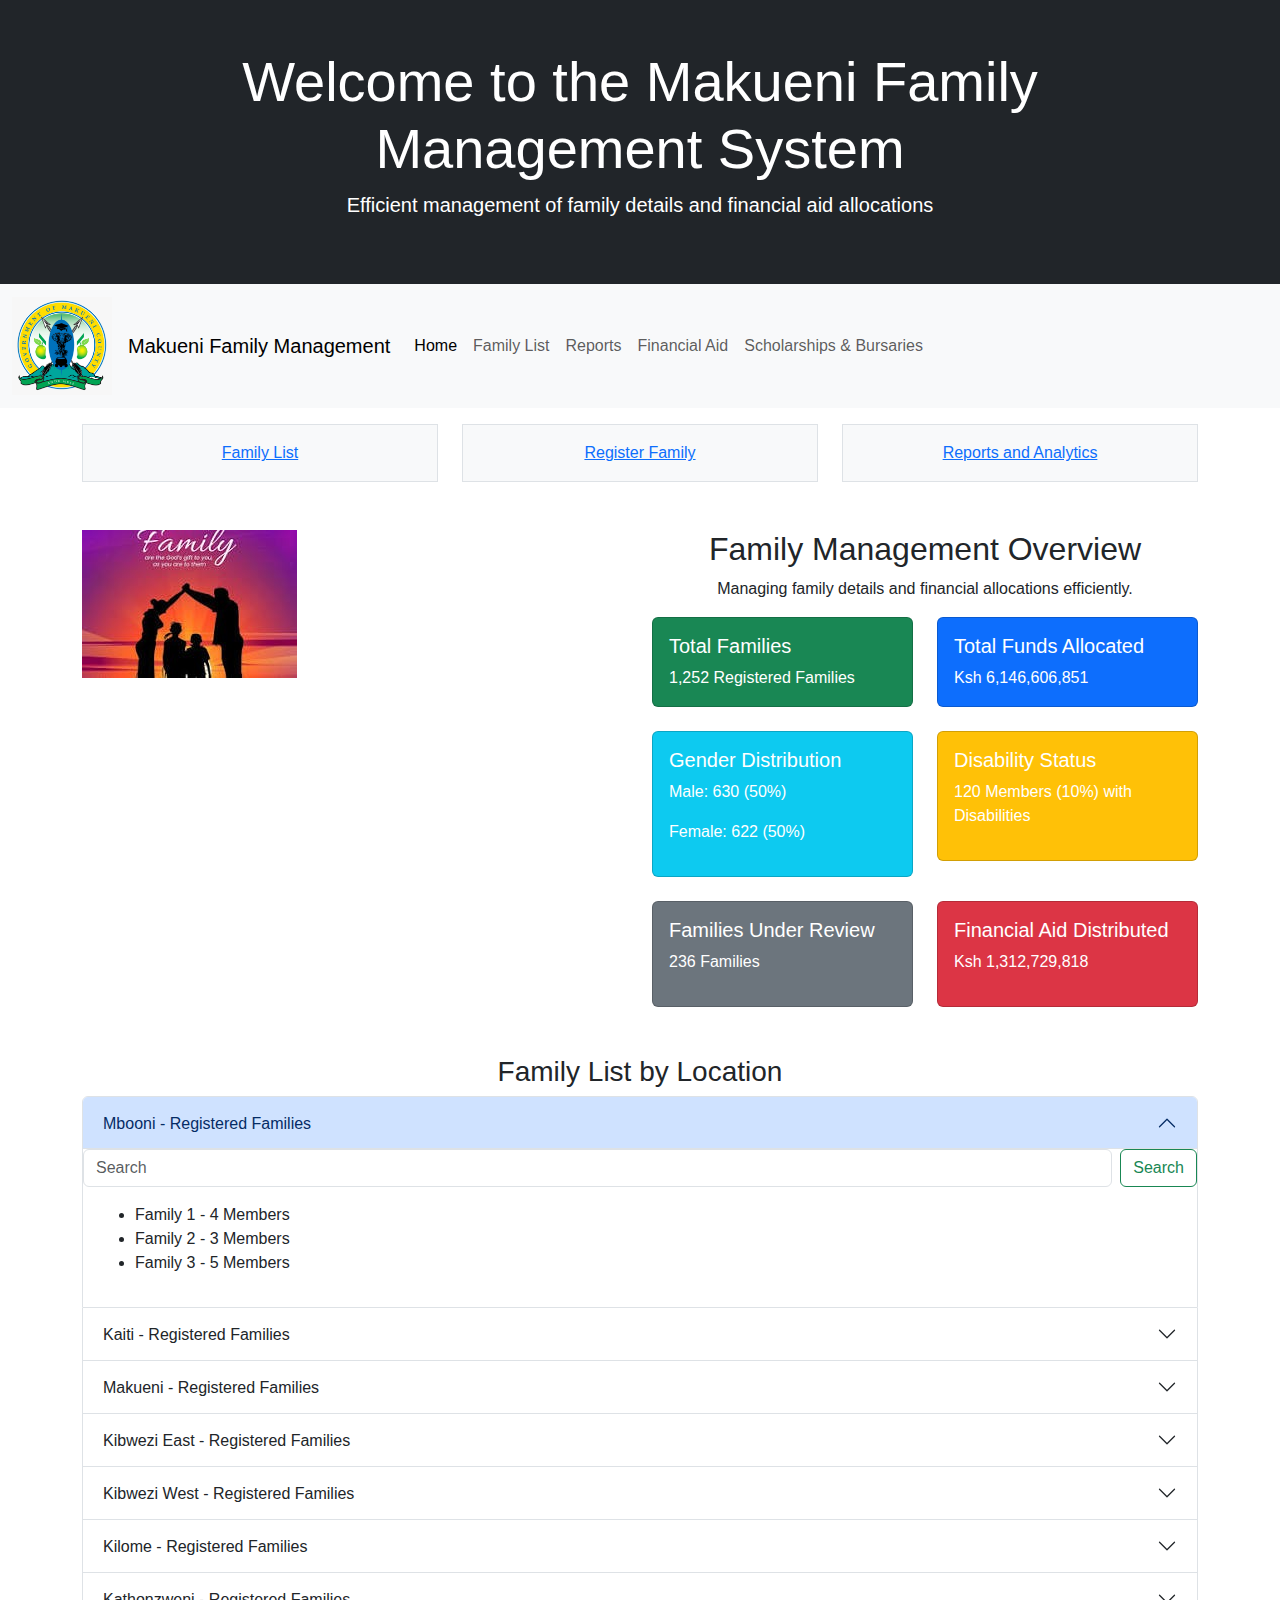
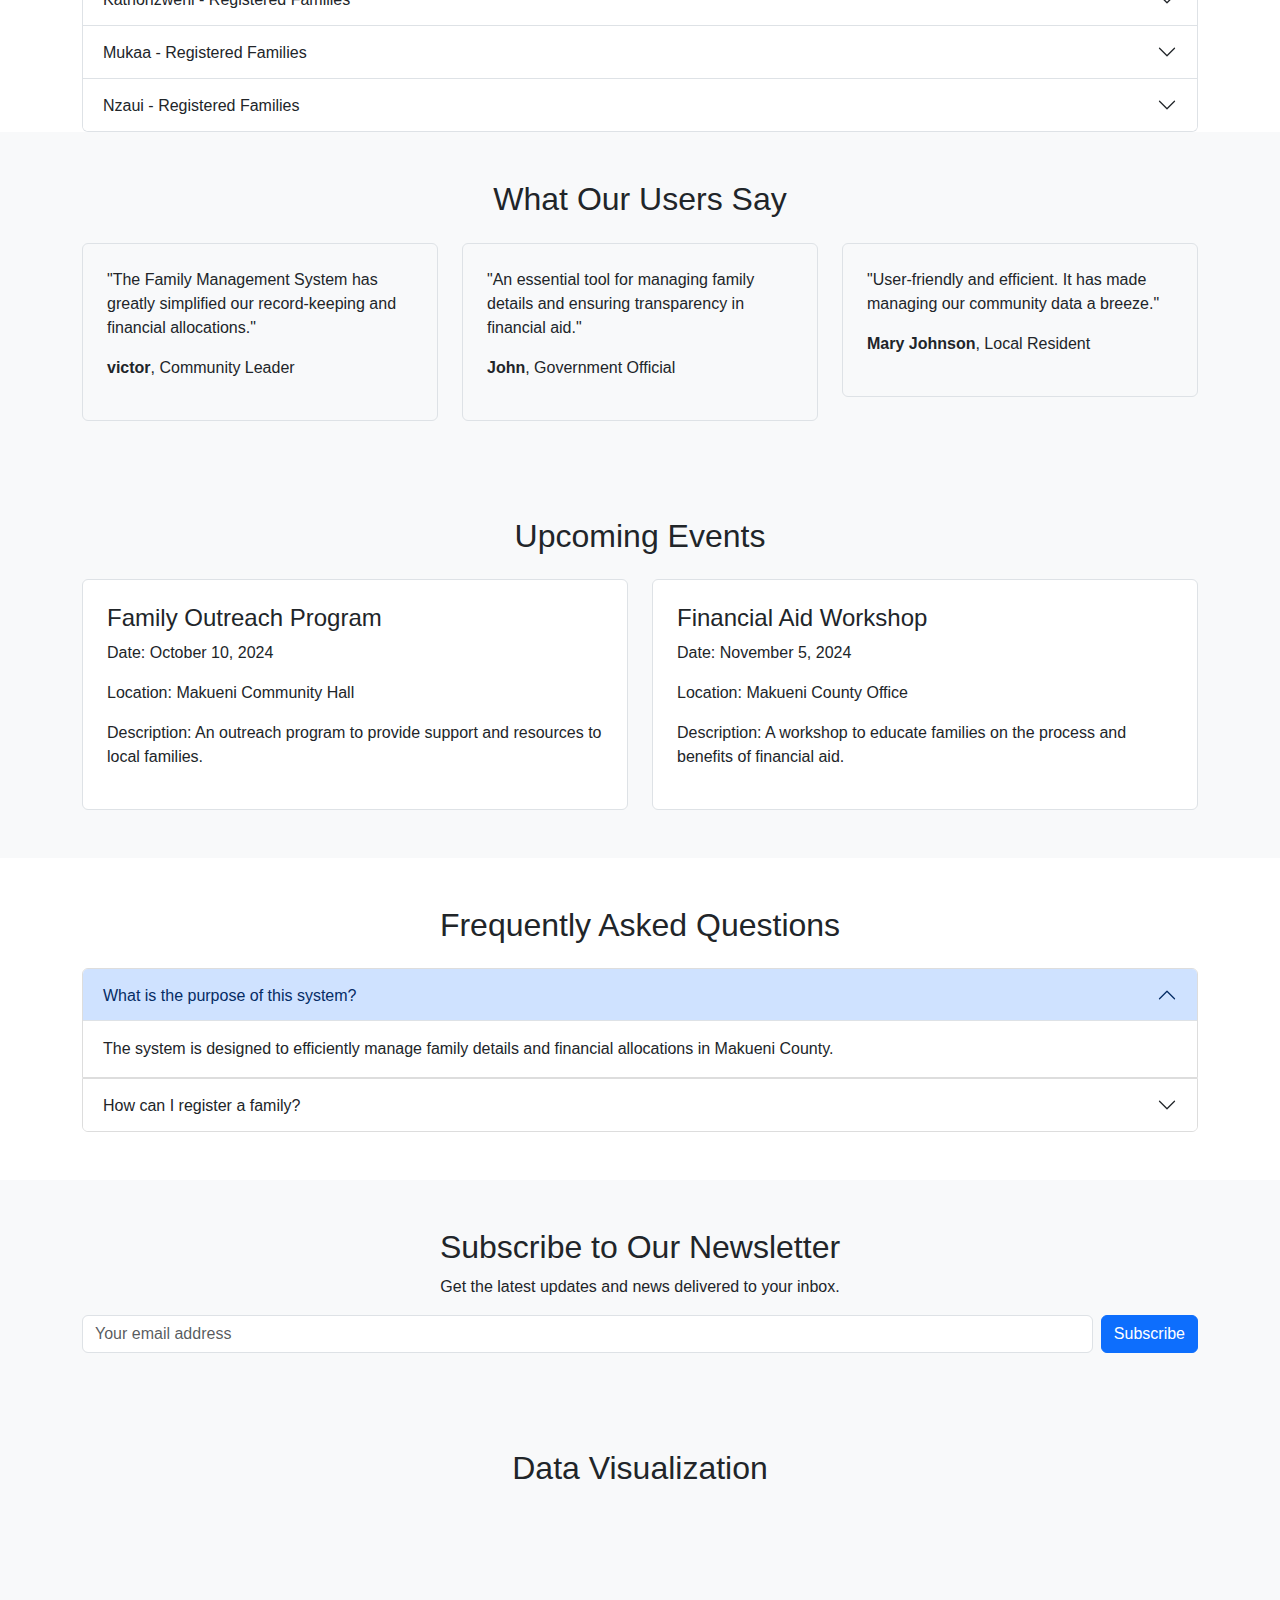
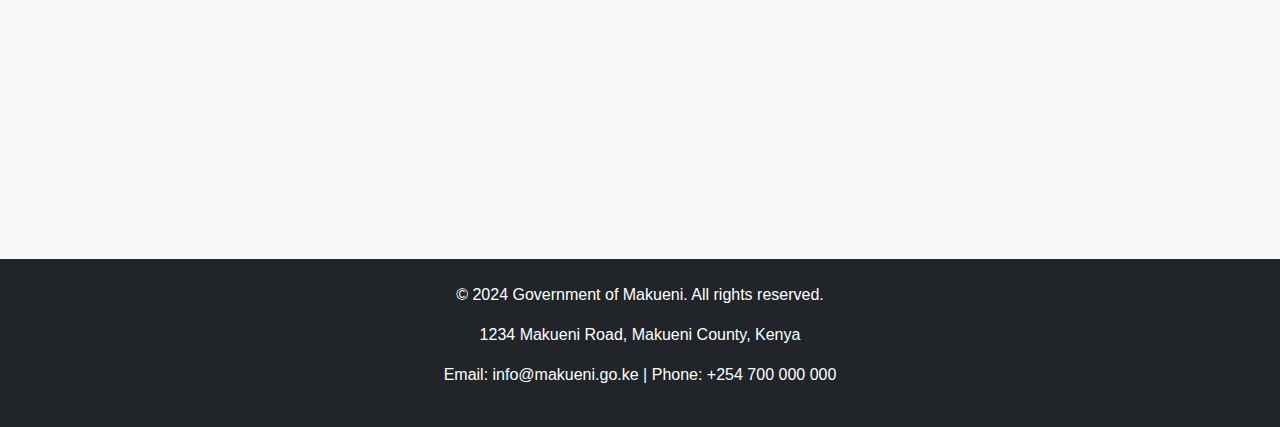
==== commit 415459f7: "Update index.html" ====
--- a/index.html
+++ b/index.html
@@ -159,10 +159,11 @@
         <div class="container">
             <h3 class="text-center">Family List by Location</h3>
             <div class="accordion" id="familyLocations">
+                
                 <div class="accordion-item">
                     <h2 class="accordion-header" id="village1">
                         <button class="accordion-button" type="button" data-bs-toggle="collapse" data-bs-target="#collapseVillage1" aria-expanded="true" aria-controls="collapseVillage1">
-                            Makueni  - Registered Families
+                            Mbooni - Registered Families
                         </button>
                     </h2>
                     <form class="d-flex">
@@ -179,30 +180,27 @@
                         </div>
                     </div>
                 </div>
-                <div class="accordion-item">
-                    <h2 class="accordion-header" id="village1">
-                        <button class="accordion-button" type="button" data-bs-toggle="collapse" data-bs-target="#collapseVillage1" aria-expanded="true" aria-controls="collapseVillage1">
-                            Mbooni - Registered Families
-                        </button>
-                    </h2>
-                    <form class="d-flex">
-                        <input class="form-control me-2" type="search" placeholder="Search" aria-label="Search">
-                        <button class="btn btn-outline-success" type="submit">Search</button>
-                    </form>
-                    <div id="collapseVillage1" class="accordion-collapse collapse show" aria-labelledby="village1" data-bs-parent="#familyLocations">
-                        <div class="accordion-body">
-                            <ul>
-                                <li>Family 1 - 4 Members</li>
-                                <li>Family 2 - 3 Members</li>
-                                <li>Family 3 - 5 Members</li>
-                            </ul>
-                        </div>
-                    </div>
-                </div>
+                
                 <div class="accordion-item">
                     <h2 class="accordion-header" id="village2">
                         <button class="accordion-button collapsed" type="button" data-bs-toggle="collapse" data-bs-target="#collapseVillage2" aria-expanded="false" aria-controls="collapseVillage2">
                             Kaiti - Registered Families
+                        </button>
+                    </h2>
+                    <div id="collapseVillage2" class="accordion-collapse collapse" aria-labelledby="village2" data-bs-parent="#familyLocations">
+                        <div class="accordion-body">
+                            <ul>
+                                <li>Family 4 - 6 Members</li>
+                                <li>Family 5 - 3 Members</li>
+                                <li>Family 6 - 4 Members</li>
+                            </ul>
+                        </div>
+                    </div>
+                </div>
+                <div class="accordion-item">
+                    <h2 class="accordion-header" id="village2">
+                        <button class="accordion-button collapsed" type="button" data-bs-toggle="collapse" data-bs-target="#collapseVillage2" aria-expanded="false" aria-controls="collapseVillage2">
+                            Makueni - Registered Families
                         </button>
                     </h2>
                     <div id="collapseVillage2" class="accordion-collapse collapse" aria-labelledby="village2" data-bs-parent="#familyLocations">
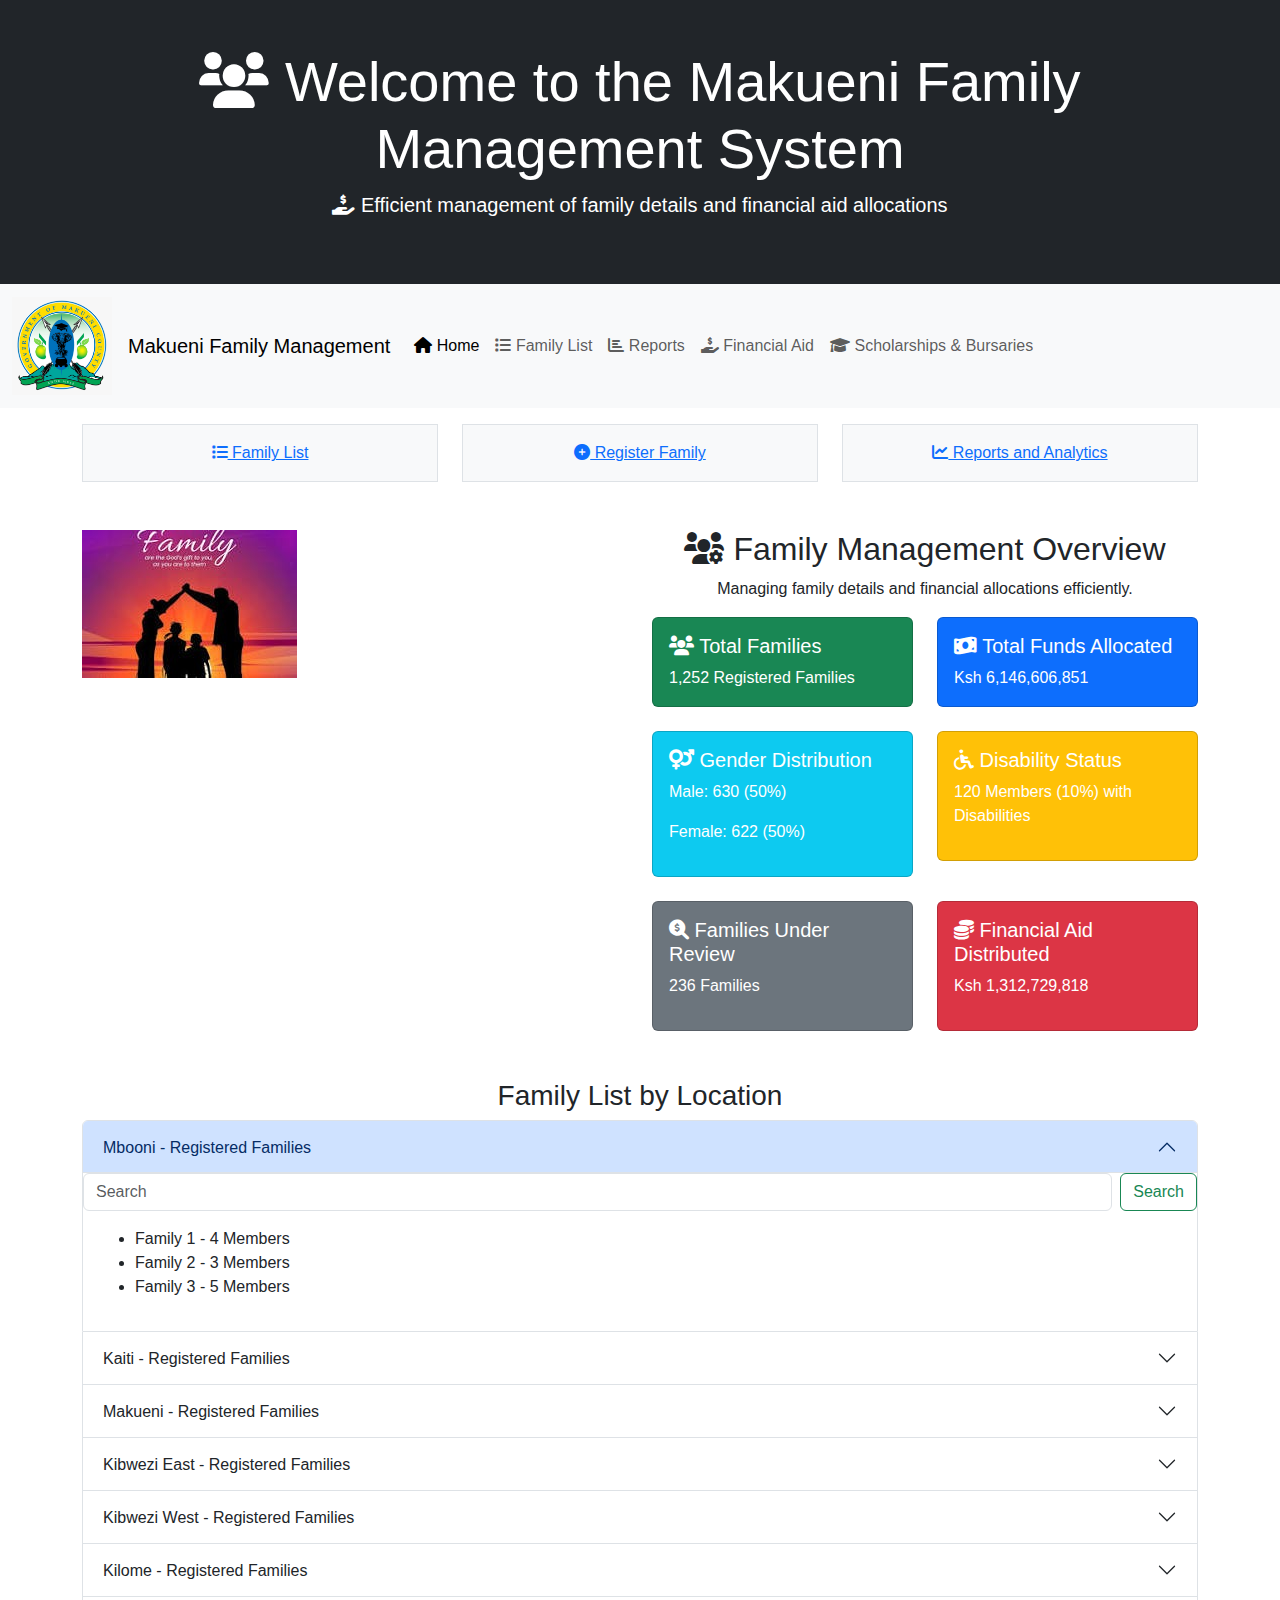
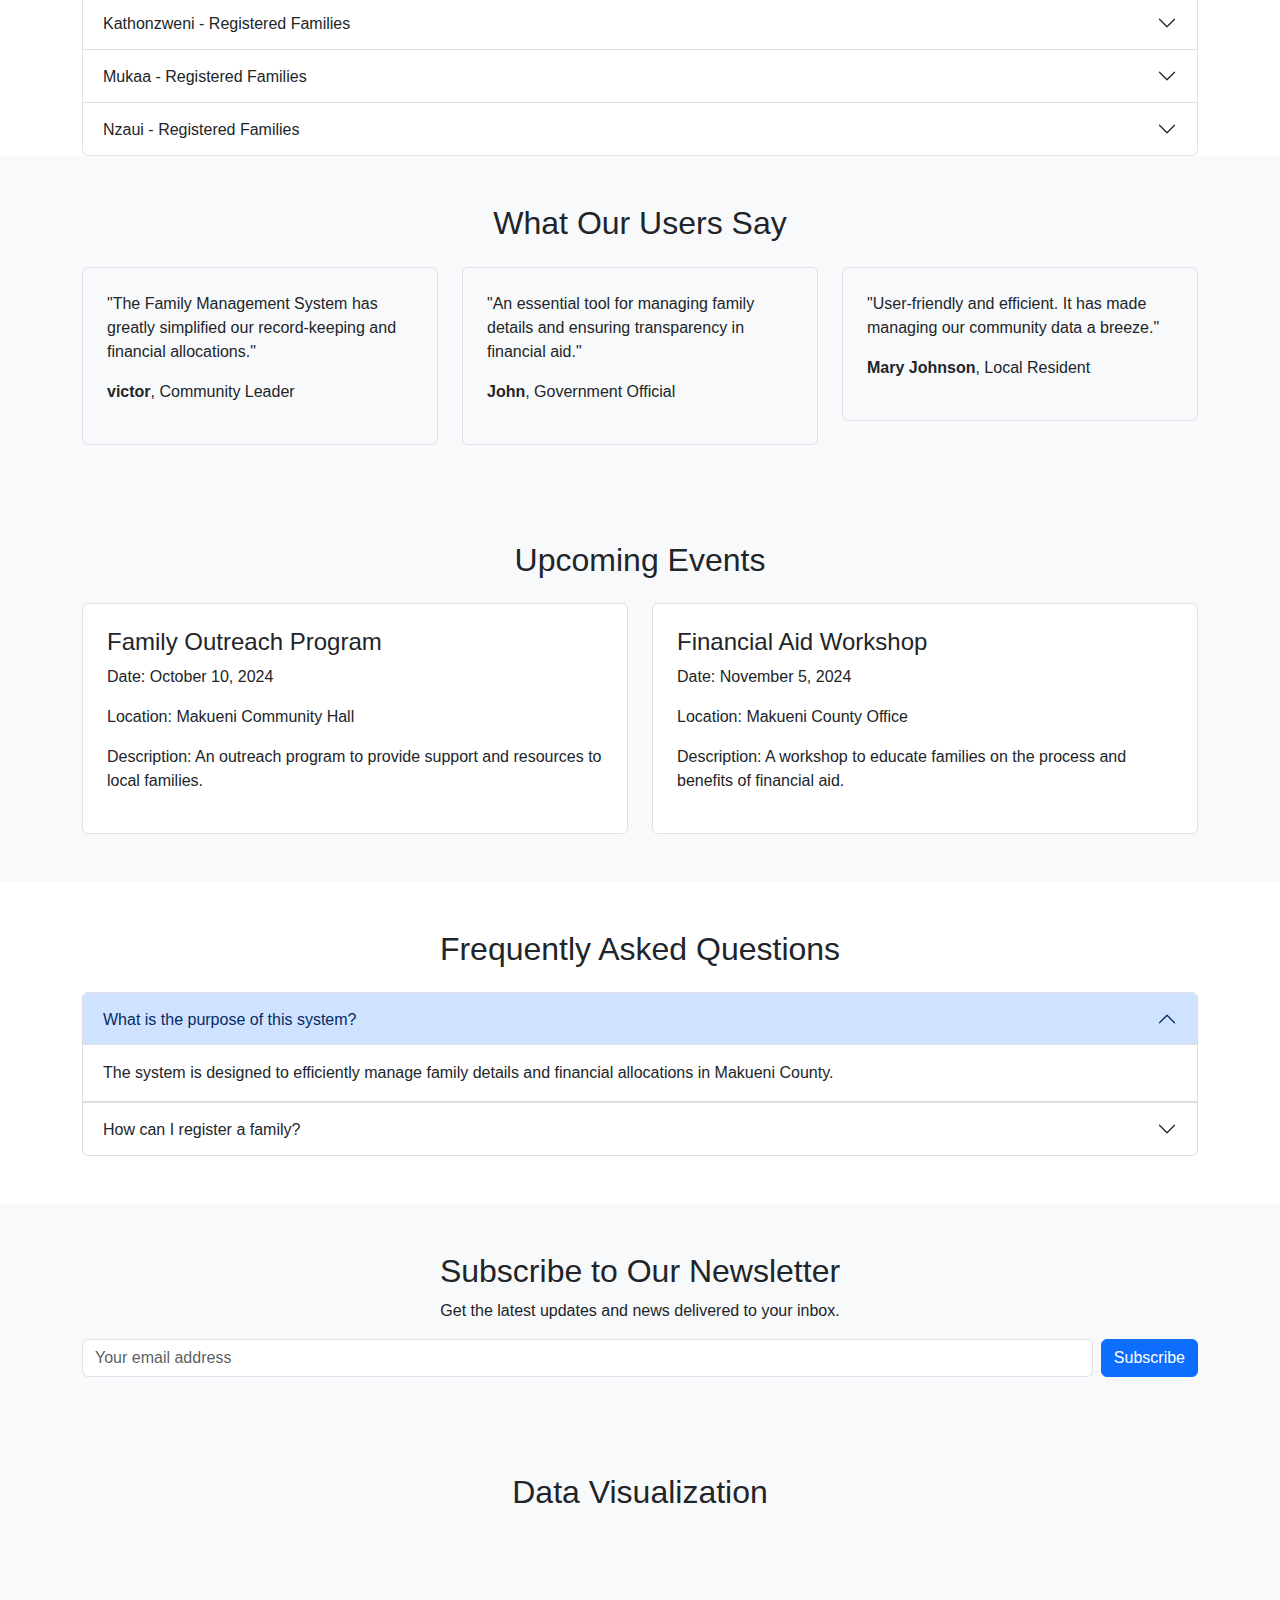
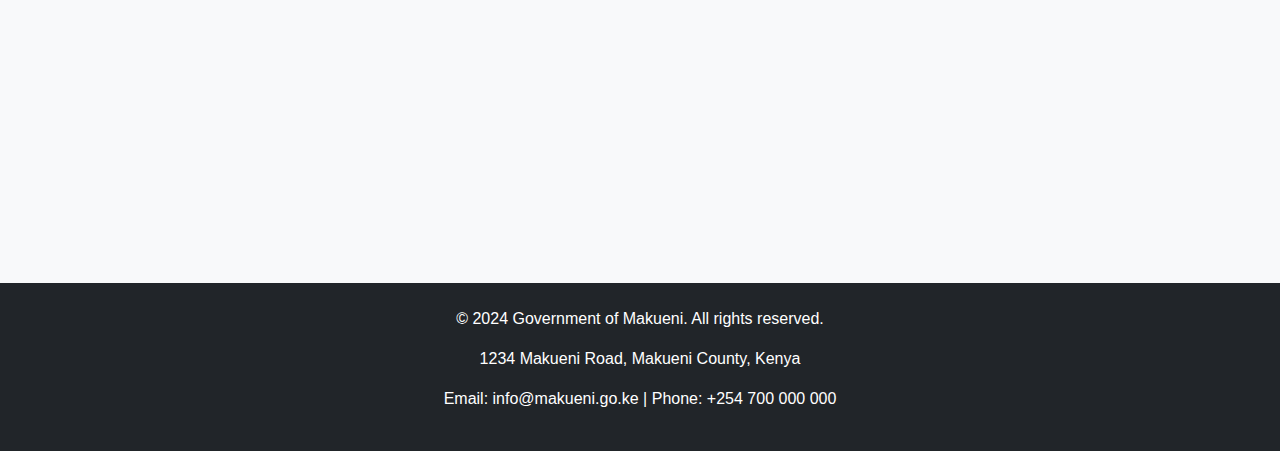
==== commit ae7f5c1a: "Update index.html" ====
--- a/index.html
+++ b/index.html
@@ -6,8 +6,10 @@
     <meta name="viewport" content="width=device-width, initial-scale=1.0">
     <meta name="author" content="Government of Makueni">
     <meta name="keywords" content="family management, financial status, Makueni government, gender, disability">
+    
     <link rel="shortcut icon" href="images/favicon.ico" type="image/vnd.microsoft.icon">    
     <link href="https://cdn.jsdelivr.net/npm/bootstrap@5.1.3/dist/css/bootstrap.min.css" rel="stylesheet">    
+    <link rel="stylesheet" href="https://cdnjs.cloudflare.com/ajax/libs/font-awesome/6.0.0-beta3/css/all.min.css">
     <script src="https://cdn.jsdelivr.net/npm/bootstrap@5.1.3/dist/js/bootstrap.bundle.min.js"></script>
     <link rel="stylesheet" href="css/style.css">
 </head>
@@ -17,8 +19,8 @@
     <!-- Hero Section -->
     <section class="hero bg-dark text-white text-center py-5" style="background-image: url('imgs/hero-bg.jpg'); background-size: cover; background-position: center;">
         <div class="container">
-            <h1 class="display-4">Welcome to the Makueni Family Management System</h1>
-            <p class="lead">Efficient management of family details and financial aid allocations</p>
+            <h1 class="display-4"><i class="fas fa-users"></i> Welcome to the Makueni Family Management System</h1>
+            <p class="lead"><i class="fas fa-hand-holding-usd"></i> Efficient management of family details and financial aid allocations</p>
         </div>
     </section>
 
@@ -35,21 +37,20 @@
             <div class="collapse navbar-collapse" id="navbarNav">
                 <ul class="navbar-nav">
                     <li class="nav-item">
-                        <a class="nav-link active" href="#">Home</a>
+                        <a class="nav-link active" href="#"><i class="fas fa-home"></i> Home</a>
                     </li>
                     <li class="nav-item">
-                        <a class="nav-link" href="#">Family List</a>
+                        <a class="nav-link" href="#"><i class="fas fa-list"></i> Family List</a>
                     </li>
                     <li class="nav-item">
-                        <a class="nav-link" href="#">Reports</a>
+                        <a class="nav-link" href="#"><i class="fas fa-chart-bar"></i> Reports</a>
                     </li>
                     <li class="nav-item">
-                        <a class="nav-link" href="#">Financial Aid</a>
+                        <a class="nav-link" href="#"><i class="fas fa-hand-holding-usd"></i> Financial Aid</a>
                     </li>
                     <li class="nav-item">
-                        <a class="nav-link" href="Bursaries.html">Scholarships & Bursaries</a>
+                        <a class="nav-link" href="Bursaries.html"><i class="fas fa-graduation-cap"></i> Scholarships & Bursaries</a>
                     </li>
-                    
                 </ul>
             </div>
         </div>
@@ -60,17 +61,17 @@
         <div class="row text-center">
             <div class="col-md-4">
                 <div class="p-3 border bg-light">
-                    <a href="family-list.html">Family List</a>
+                    <a href="family-list.html"><i class="fas fa-list"></i> Family List</a>
                 </div>
             </div>
             <div class="col-md-4">
                 <div class="p-3 border bg-light">
-                    <a href="add-family.html">Register Family</a>
+                    <a href="add-family.html"><i class="fas fa-plus-circle"></i> Register Family</a>
                 </div>
             </div>
             <div class="col-md-4">
                 <div class="p-3 border bg-light">
-                    <a href="reports.html">Reports and Analytics</a>
+                    <a href="reports.html"><i class="fas fa-chart-line"></i> Reports and Analytics</a>
                 </div>
             </div>
         </div>
@@ -84,14 +85,14 @@
                     <img src="imgs/family.jpeg" class="img-fluid" alt="Family Management">
                 </div>
                 <div class="col-lg-6 pt-4 pt-lg-0" data-aos="fade-left">
-                    <h2 class="text-center">Family Management Overview</h2>
+                    <h2 class="text-center"><i class="fas fa-users-cog"></i> Family Management Overview</h2>
                     <p class="text-center">Managing family details and financial allocations efficiently.</p>
                   
                     <div class="row">
                         <div class="col-md-6">
                             <div class="card bg-success text-white">
                                 <div class="card-body">
-                                    <h5 class="card-title">Total Families</h5>
+                                    <h5 class="card-title"><i class="fas fa-users"></i> Total Families</h5>
                                     <p class="card-text">1,252 Registered Families</p>
                                 </div>
                             </div>
@@ -99,7 +100,7 @@
                         <div class="col-md-6">
                             <div class="card bg-primary text-white">
                                 <div class="card-body">
-                                    <h5 class="card-title">Total Funds Allocated</h5>
+                                    <h5 class="card-title"><i class="fas fa-money-bill-wave"></i> Total Funds Allocated</h5>
                                     <p class="card-text">Ksh 6,146,606,851</p>
                                 </div>
                             </div>
@@ -109,7 +110,7 @@
                         <div class="col-md-6 mt-4">
                             <div class="card bg-info text-white">
                                 <div class="card-body">
-                                    <h5 class="card-title">Gender Distribution</h5>
+                                    <h5 class="card-title"><i class="fas fa-venus-mars"></i> Gender Distribution</h5>
                                     <p>Male: 630 (50%)</p>
                                     <p>Female: 622 (50%)</p>
                                 </div>
@@ -120,7 +121,7 @@
                         <div class="col-md-6 mt-4">
                             <div class="card bg-warning text-white">
                                 <div class="card-body">
-                                    <h5 class="card-title">Disability Status</h5>
+                                    <h5 class="card-title"><i class="fas fa-wheelchair"></i> Disability Status</h5>
                                     <p>120 Members (10%) with Disabilities</p>
                                 </div>
                             </div>
@@ -130,7 +131,7 @@
                         <div class="col-md-6 mt-4">
                             <div class="card bg-secondary text-white">
                                 <div class="card-body">
-                                    <h5 class="card-title">Families Under Review</h5>
+                                    <h5 class="card-title"><i class="fas fa-search-dollar"></i> Families Under Review</h5>
                                     <p>236 Families</p>
                                 </div>
                             </div>
@@ -139,7 +140,7 @@
                         <div class="col-md-6 mt-4">
                             <div class="card bg-danger text-white">
                                 <div class="card-body">
-                                    <h5 class="card-title">Financial Aid Distributed</h5>
+                                    <h5 class="card-title"><i class="fas fa-coins"></i> Financial Aid Distributed</h5>
                                     <p>Ksh 1,312,729,818</p>
                                 </div>
                             </div>
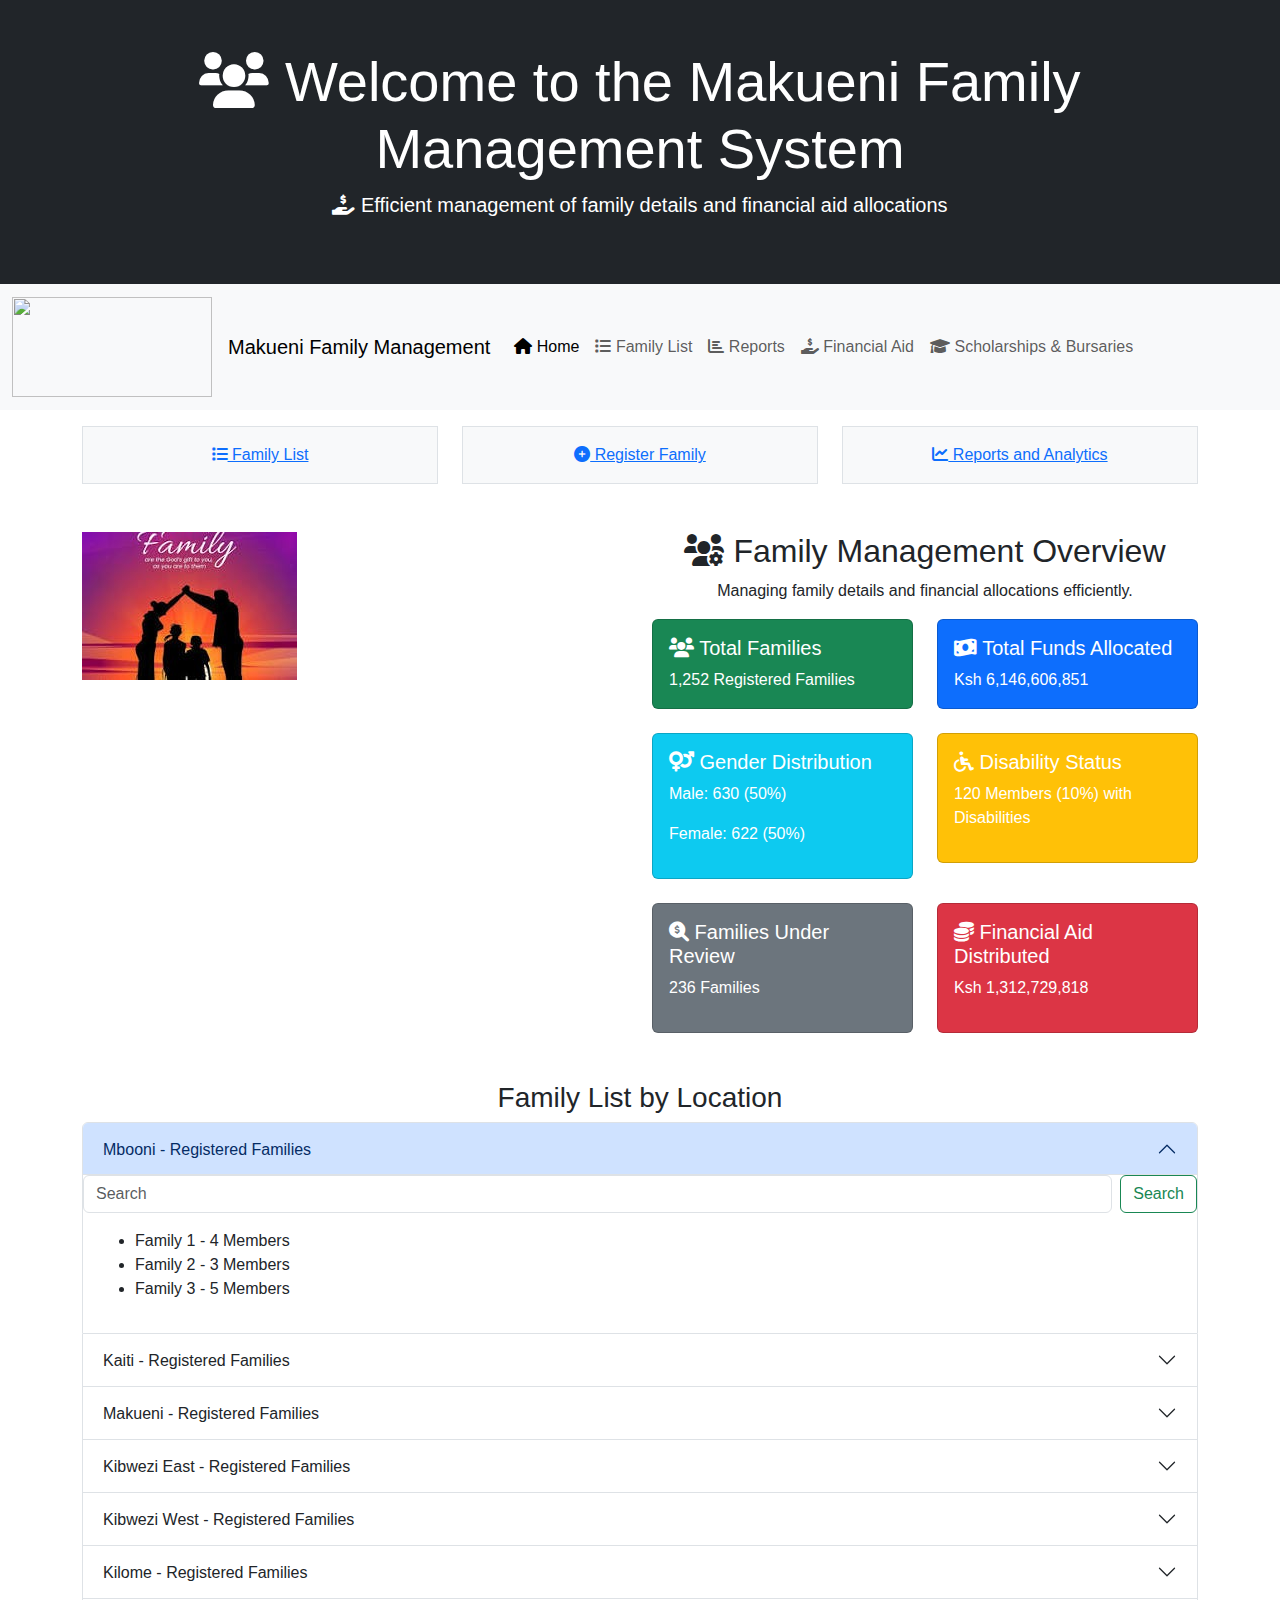
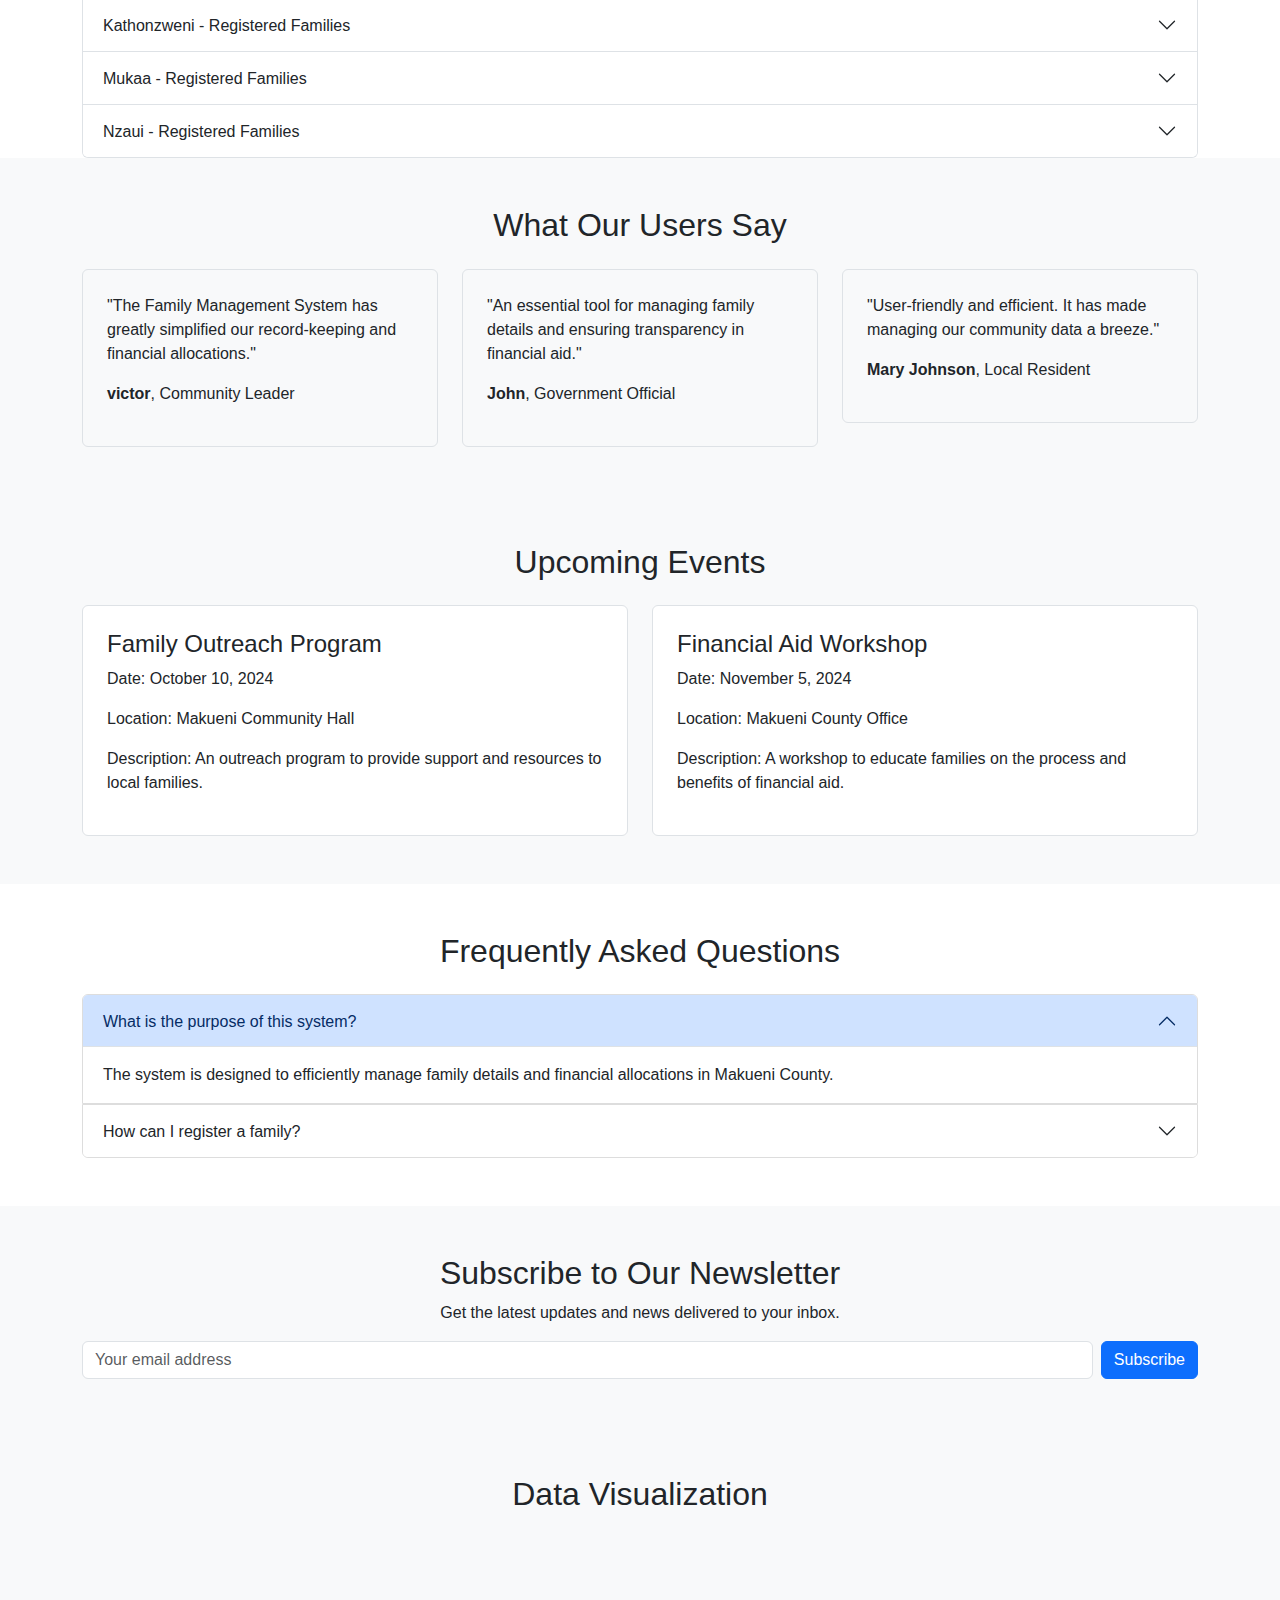
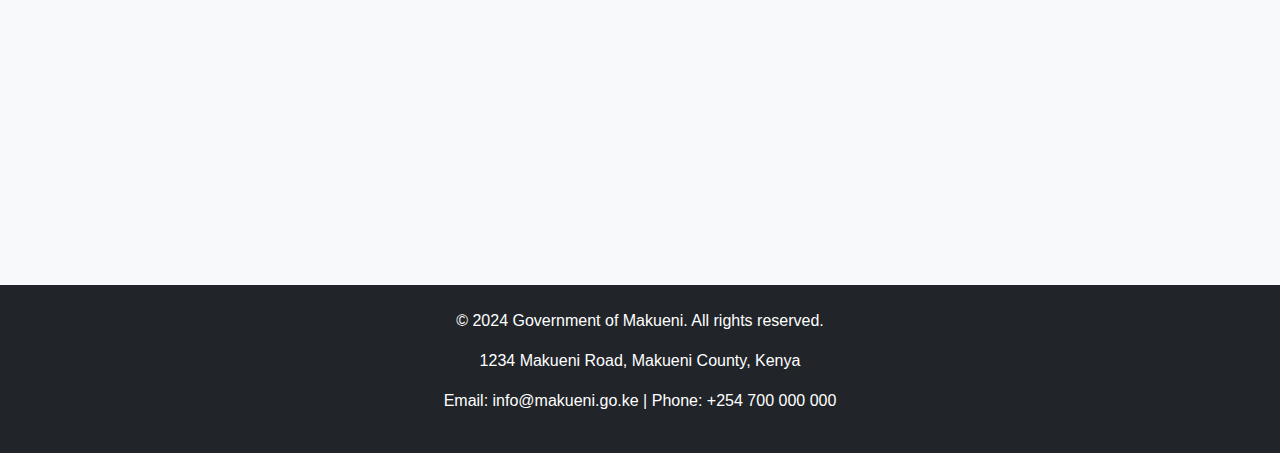
==== commit 7ff6ab62: "Update index.html" ====
--- a/index.html
+++ b/index.html
@@ -28,7 +28,7 @@
     <nav class="navbar navbar-expand-lg navbar-light bg-light">
         <div class="container-fluid">
             <a class="navbar-brand" href="#">
-                <img src="imgs/government.jpeg" width="100" height="" alt="">
+                <img src="imgs/merged_logos.png" width="200" height="100" alt="">
             </a>
             <a class="navbar-brand" href="#">Makueni Family Management</a>
             <button class="navbar-toggler" type="button" data-bs-toggle="collapse" data-bs-target="#navbarNav" aria-controls="navbarNav" aria-expanded="false" aria-label="Toggle navigation">
@@ -56,6 +56,7 @@
         </div>
     </nav>
 
+
     <!-- Main Content -->
     <div class="container mt-3">
         <div class="row text-center">
